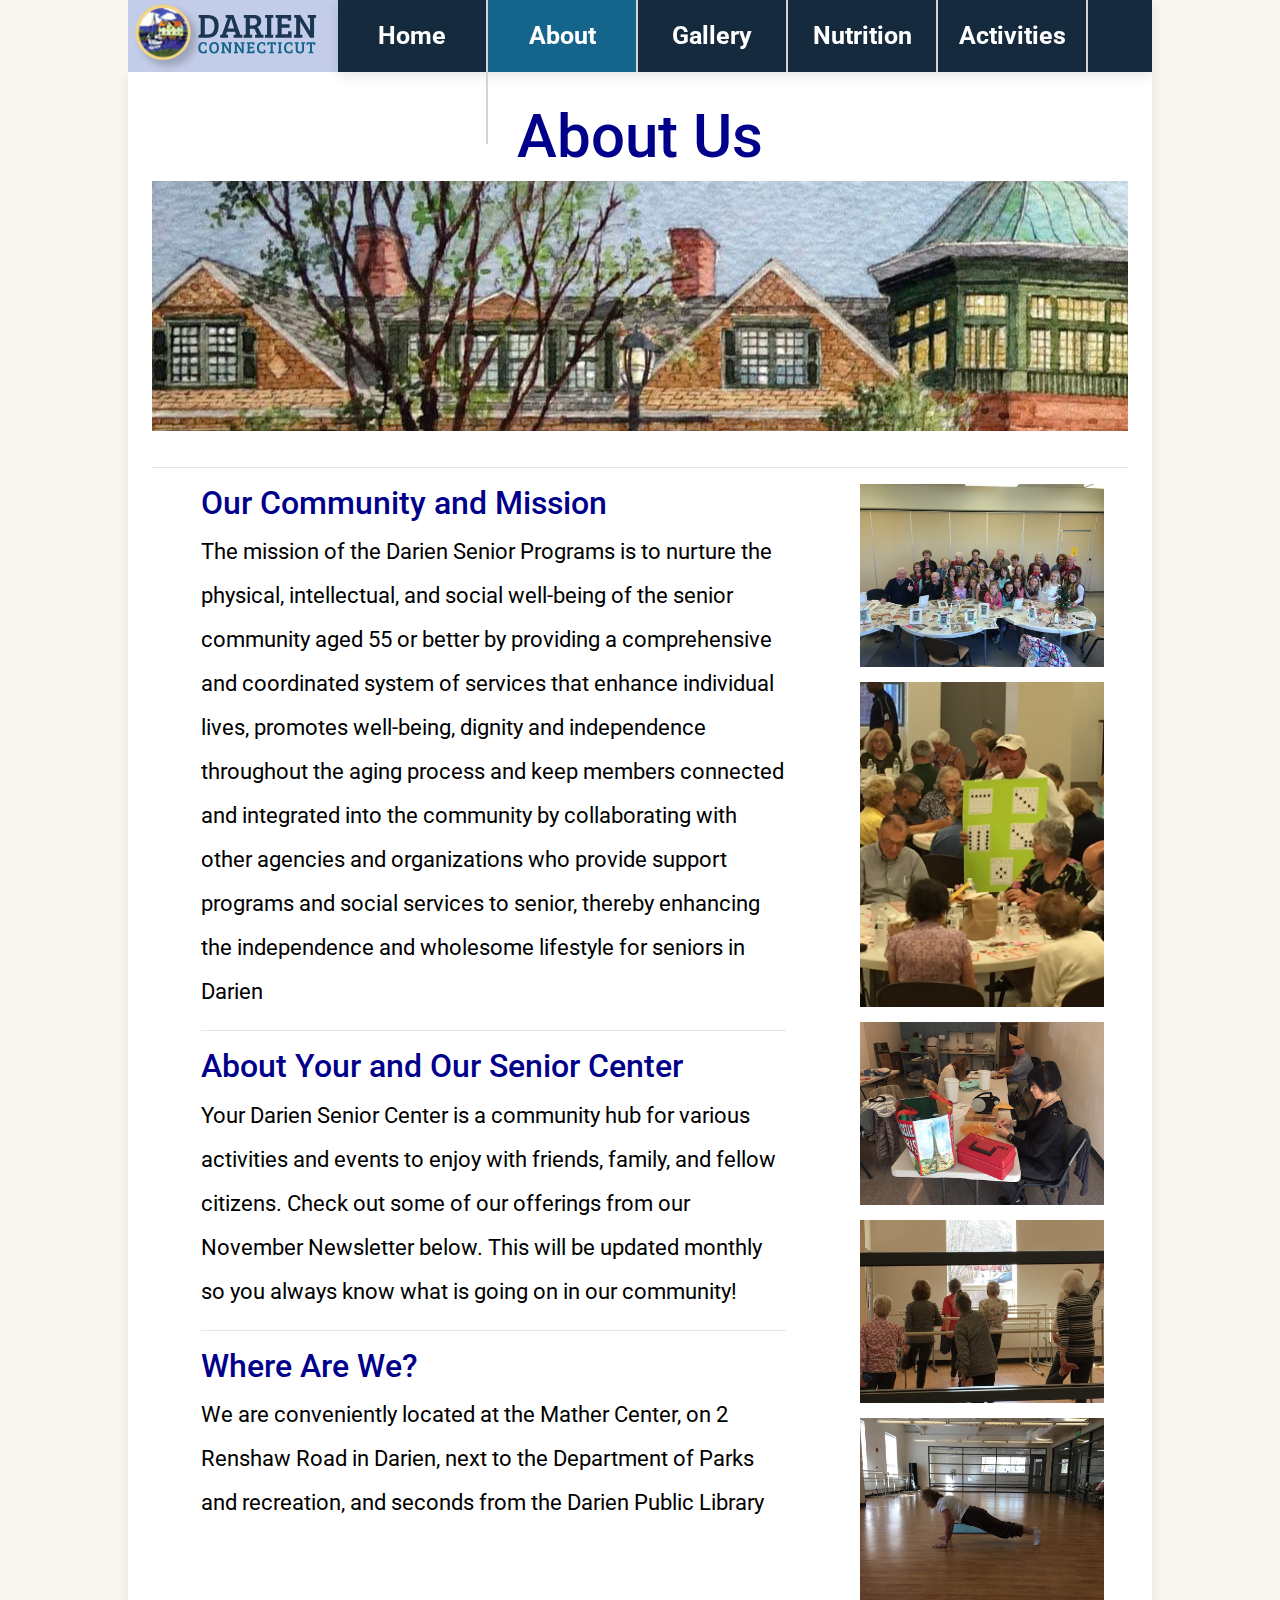
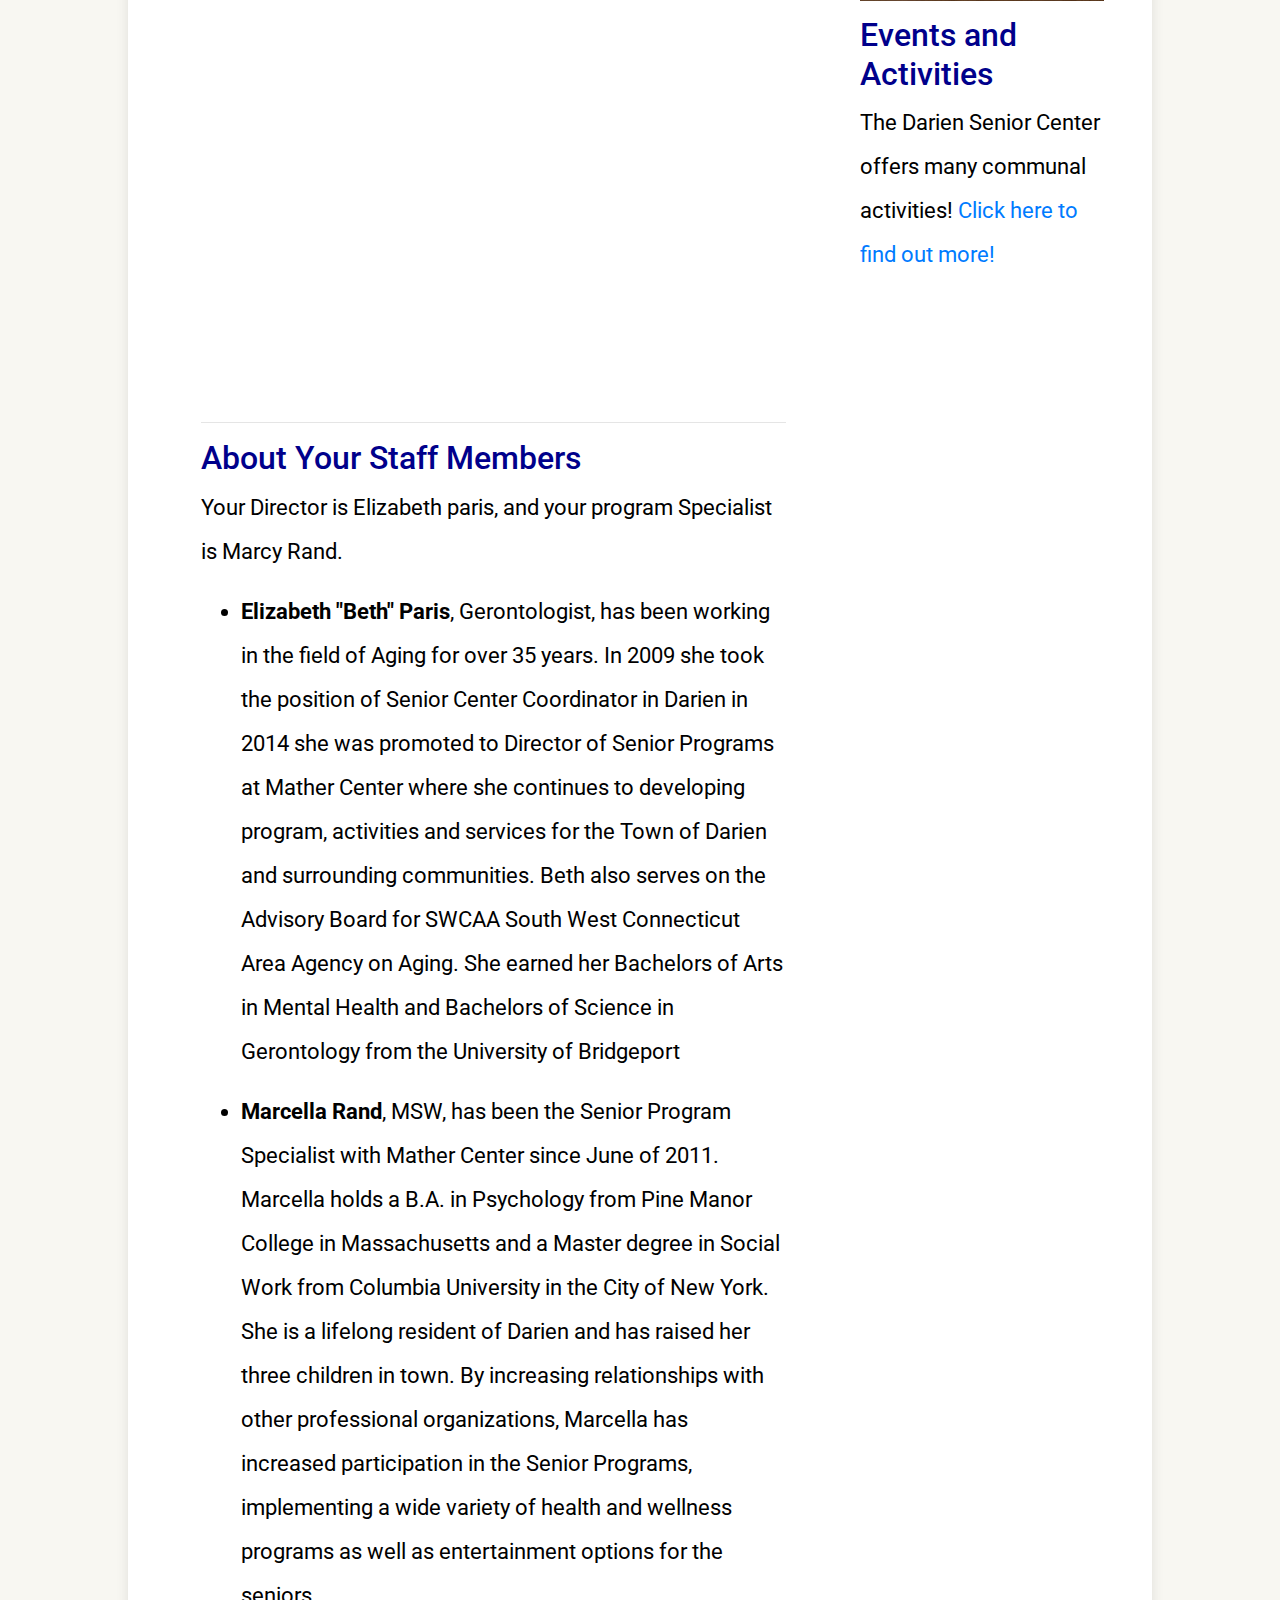
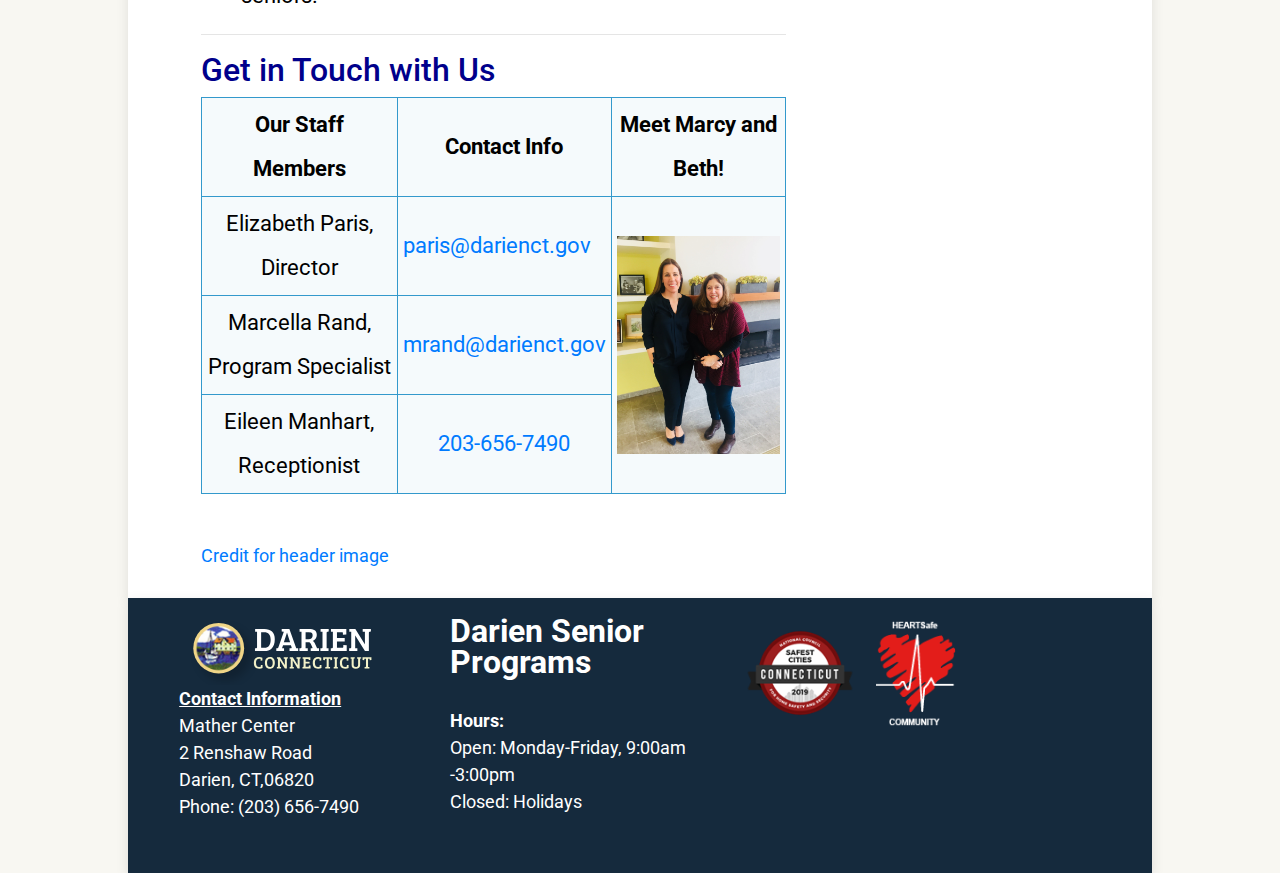
==== Pages/AboutUs.html @ ebc3f159 "updates" ====
<!DOCTYPE html>
<html lang="en">
   <head>
      <title>Darien Senior Center - About</title>
      <meta name="description" content="About Us Page">
      <meta name="author" content="Fairfield University">
      <meta charset="utf-8">
      <meta name="viewport" content="width=device-width, initial-scale=1.0">
      <link rel="stylesheet" href="https://stackpath.bootstrapcdn.com/bootstrap/4.3.1/css/bootstrap.min.css"
         integrity="sha384-ggOyR0iXCbMQv3Xipma34MD+dH/1fQ784/j6cY/iJTQUOhcWr7x9JvoRxT2MZw1T" crossorigin="anonymous">
      <link href="https://fonts.googleapis.com/css?family=Roboto&display=swap" rel="stylesheet">
      <link rel="stylesheet" href="../Style/aboutus.css">
      <link rel="stylesheet" href="../Style/style.css">
   </head>
   <body>
      <div id="fullnav">
         <img src="../Images/darien-header-logo.svg" id="logo" alt="header logo" />
         <nav>
            <div><a href="Home.html">Home</a></div>
            <div><a href="AboutUs.html" class="active">About</a></div>
            <div><a href="Gallery.html">Gallery</a></div>
            <div><a href="Nutrition.html">Nutrition</a></div>
            <div><a href="Activities.html">Activities</a></div>
            <div><a href="FAQ.html">FAQ</a></div>
         </nav>
      </div>
      <div class="container p-4">
         <header>
            <h1>
               About Us
            </h1>
            <div id="bannerimage"> </div>
         </header>
         <hr />
         <aside>
            <img src="../Images/AboutUs/Senior15.jpg" alt="Table Celebration">
            <img src="../Images/AboutUs/Senior11.jpg" alt="Games">
            <img src="../Images/AboutUs/Senior12.jpg" alt="Activities">
            <img src="../Images/AboutUs/Senior13.jpg" alt="Yoga">
            <img src="../Images/AboutUs/Senior14.jpg" alt="Exercise">
            <h2>Events and Activities </h2>
            <p>The Darien Senior Center offers many communal activities! <a href=Activities.html>Click here to find out more!</a>
            </p>
         </aside>
         <main>
            <h2>Our Community and Mission</h2>
            <p>The mission of the Darien Senior Programs is to nurture the physical, intellectual, and social well-being of
               the senior community aged 55 or better by providing a comprehensive and coordinated system of services that
               enhance individual lives, promotes well-being, dignity and independence throughout the aging process and
               keep members connected and integrated into the community by collaborating with other agencies and
               organizations who provide support programs and social services to senior, thereby enhancing the independence
               and wholesome lifestyle for seniors in Darien
            </p>
            <hr />
            <h2>About Your and Our Senior Center </h2>
            <p>Your Darien Senior Center is a community hub for various activities and events to enjoy with friends,
               family, and fellow citizens. Check out some of our offerings from our November Newsletter below. This will
               be updated monthly so you always know what is going on in our community!
            </p>
            <hr />
            <h2>Where Are We?</h2>
            <p>We are conveniently located at the Mather Center, on 2 Renshaw Road in Darien, next to the Department of
               Parks and recreation, and seconds from the Darien Public Library
            </p>
            <iframe
               src="https://www.google.com/maps/embed?pb=!1m18!1m12!1m3!1d2681.0699204976486!2d-73.48572223243434!3d41.066735069311804!2m3!1f0!2f0!3f0!3m2!1i1024!2i768!4f13.1!3m3!1m2!1s0x0%3A0x996b488aba0f61b2!2sDarien%20Senior%20Programs!5e1!3m2!1sen!2sus!4v1573403774851!5m2!1sen!2sus"
               width="600" height="450" style="border:1px solid white; border-width: 1px;" allowfullscreen=""></iframe>
            <hr />
            <h2>About Your Staff Members</h2>
            <p>Your Director is Elizabeth paris, and your program Specialist is Marcy Rand.</p>
            <ul>
               <li>
                  <p class="solid"><b>Elizabeth "Beth" Paris</b>, Gerontologist, has been working in the field of Aging for
                     over 35 years. In 2009 she took the position of Senior Center Coordinator in Darien in 2014 she was
                     promoted to Director of Senior Programs at Mather Center where she continues to developing program,
                     activities and services for the Town of Darien and surrounding communities. Beth also serves on the
                     Advisory Board for SWCAA South West Connecticut Area Agency on Aging. She earned her Bachelors of Arts
                     in Mental Health and Bachelors of Science in Gerontology from the University of Bridgeport 
                  </p>
               </li>
               <li>
                  <p class="solid"><b>Marcella Rand</b>, MSW, has been the Senior Program Specialist with Mather Center
                     since June of 2011. Marcella holds a B.A. in Psychology from Pine Manor College in Massachusetts and a
                     Master degree in Social Work from Columbia University in the City of New York. She is a lifelong
                     resident of Darien and has raised her three children in town. By increasing relationships with other
                     professional organizations, Marcella has increased participation in the Senior Programs, implementing
                     a wide variety of health and wellness programs as well as entertainment options for the seniors.
                  </p>
               </li>
            </ul>
            <hr />
            <h2> Get in Touch with Us</h2>
            <table>
               <tr>
                  <th>Our Staff Members</th>
                  <th>Contact Info</th>
                  <th>Meet Marcy and Beth!</th>
               </tr>
               <tr>
                  <td>Elizabeth Paris, Director</td>
                  <td class="text"><a href="mailto:eparis@darienct.gov">paris@darienct.gov</a></td>
                  <td rowspan="3"><img width="400" src="../Images/AboutUs/MarcyAndBeth.jpg" alt="Beth and Marcy"></td>
               </tr>
               <tr>
                  <td>Marcella Rand, Program Specialist</td>
                  <td class="text"><a href="mailto:mrand@darienct.gov">mrand@darienct.gov</a></td>
               </tr>
               <tr>
                  <td>Eileen Manhart, Receptionist</td>
                  <td><a href="tel:203-656-7490">203-656-7490</a></td>
               </tr>
            </table>
            <br>
            <div class="credit"><a href="http://www.ramsa.com/projects/project/downtown-darien-development"
               target="_blank"> Credit for header image</a></div>
         </main>
      </div>
      <footer class="container" id="footer">
         <div class="row">
            <div class="col-3">
               <img alt="footer logo" src="../Images/darien-footer-logo.svg">
               <br>
               <b><u>Contact Information</u></b> <br>
               Mather Center<br>
               2 Renshaw Road<br>
               Darien, CT,06820<br>
               Phone: <a href="tel:203-656-7490">(203) 656-7490</a> <br>
            </div>
            <div class="col-4 pl-5">
               <span id="footer-title">Darien Senior Programs</span>
               <br>
               <br>
               <b>Hours:</b><br>
               Open: Monday-Friday, 9:00am -3:00pm<br>
               Closed: Holidays<br>
            </div>
            <div class="col-5">
               <div class="row p-0 m-0">
                  <a target="_blank" href="https://www.alarms.org/safest-cities-in-connecticut/">
                  <img alt="Safe City" src="../Images/Safest-Cities-Connecticut-badge.png" class="img-fluid">
                  </a><br>
                  <a target="_blank" href="http://www.darienct.gov/filestorage/28565/28567/28643/Press_Release_HeartSafe_Community_Award_with_photos.pdf">
                  <img alt="HEARTsafe" src="../Images/darien-footer-heartsafe.png" class="img-fluid">
                  </a>
                  <a target="_blank" href="http://www.darienct.gov/2020">
                  <img alt="Bicentennial" src="../Images/Bicentennial.svg" height="120px">
                  </a> 
               </div>
            </div>
         </div>
      </footer>
   </body>
</html>
---- Style/aboutus.css ----
body {
  font-family: 'Roboto', Verdana, Arial, sans-serif;
  line-height: 2.0;
  font-size: 22px;
  color: black;
}

.container {
  margin-top: 72px;
  background-color: white;
  max-width: 80%;
  box-shadow: 0 .25rem .75rem rgba(0, 0, 0, .1);
}

h1, h2 {
  color: darkblue;
}

h1 {
  text-align: center;
  font-size: 60px;
  padding-top: 5px;
  text-shadow: 3px 3px 3px #FFFFFF;
}

header{
  padding-bottom: 20px;
}

aside {
 float: right;
  width: 30%;
  padding: 0 2.5%;
}

aside img {
  margin-bottom: 15px;
}

main {
  width: auto;
}

img {
  max-width: 100%;
  height: auto;
}

main {
  width: 60%;
  margin-left: 5%;
}

dt {
  font-weight: bold;
}

table {
  width: 100%;
  margin: auto;
  border: 1px solid #3399cc;
  border-collapse: collapse;
}

td,
th {
  padding: 5px;
  border: 1px solid #3399cc;
  text-align: center;
}

td {
  text-align: center;
}

.text {
  text-align: left;
}

tr {
  background-color: #f5fafc;
}

.credit {
  font-size: 18px;
  padding: 0;
  margin: 0;
}

#bannerimage {
  width: 100%;
  background-image: url(../Images/AboutUs/Darien.jpg);
  height: 250px;
  background-color: skyblue;
  background-position: left;
  background-repeat: no-repeat;
}

.embed-resp{
	position: relative;
    width: 100%;
    height: 600px;
}
embed{
    position: absolute;
    top: 0;
    left: 0;
    width: 100%;
    height: 100%;
}

@media only screen and (max-width: 1030px) {
  h1 {
    margin: 0;
  }

  .container {
    width: 100%;
    margin-left: 0;
    margin-right: 0;
  }

  main {
    margin: 0;
    padding: 0;
    width: 100%;
  }

  aside {
    display: none;
  }


}

@media only screen and (max-width: 768px) {
  h1 {
    font-size: 200%;
  }
}
---- Style/style.css ----
#fullnav {
  width: 80%;
  max-width: 80%;
  min-width: 800px;
  margin: 0 auto;
  text-align: center;
  position: fixed;
  top: 0;
  left: 10%;
  background-color: #c3cce8;
  height: 72px;
  z-index: 1000;
}

nav {
  height: 100%;
  width: 100% - 210px;
  text-align: center;
  background-color: #152A3D;
  font-family: 'Roboto', Verdana, Arial, sans-serif;
  font-size: 25px;
  font-weight: bolder;
  margin-left: 210px;
  box-shadow: 0 .25rem .75rem rgba(0, 0, 0, .1);
}

#logo {
  width: 200px;
  margin: 0;
  padding: 0;
  float: left;
}

.clear {
  clear: both;
}

nav div {
  float: left;
  list-style-type: none;
  padding: 0;
  width: 150px;
  height: 100%;
  border-right: 2px solid lightgray;
}

nav div a {
  color: white;
  text-align: center;
  height: 72px;
  line-height: 72px;
  width: 100%;
  display: inline-block;
}

nav li a:hover {
  background-color: #7d9dff;
  color: white;
}

.active {
  background-color: #15648B;
}

body {
  background-color: #F8F7F2;
}

#footer {
  margin-top: 0;
  background-color: #152A3D;
  color: white;
  font-size: 18px !important;
  line-height: 1.5em !important;
  height: 275px;
  display: block;
  padding-top: 20px;
  padding-left: 4vw;
  padding-right: 50px;
}

#footer img {
  padding: 0px;
  margin: 0px;
  padding-left: 10px;
  padding-right: 10px;
  max-height: 110px;
}


#footer-title {
  font-size: 1.8em;
  font-weight: bolder;
  color: White;
}

footer a {
  color: white;
}

footer a:hover {
  color: goldenrod;
}

@media only screen and (max-width: 1200px) {
	
  #fullnav {
    height: 50px;
    margin-left: 0px;
    width: 100%;
    max-width: 100%;
    left: 0%;
  }

  #logo {
    height: 50px;
    width: auto;
  }

  nav {
    font-size: 20px;
    height: 50px;
    margin-left: 170px;
  }

  nav div {
    width: 125px;
    height: 50px;
  }

  nav div a {
    height: 50px;
    line-height: 50px;
  }

  .container {
    margin-top: 50px;
    max-width: 100%;
  }

}

@media only screen and (max-width: 900px) {
	
  #fullnav {
    height: 45px;
  }

  #logo {
    height: 45px;
  }

  nav {
    font-size: 12px;
    height: 45px;
    margin-left: 140px;
  }

  nav div {
    width: 80px;
    height: 45px;
  }

  nav div a {
    height: 45px;
    line-height: 45px;
  }

  .container {
    margin-top: 45px;
  }

}


@media only screen and (max-width: 800px) {
  #fullnav {
    height: 40px;
  }

  #logo {
    height: 40px;
  }

  nav {
    font-size: 12px;
    height: 40px;
    margin-left: 120px;
  }

  nav div {
    width: 60px;
    height: 40px;
  }

  nav div a {
    height: 40px;
    line-height: 40px;
  }

  .container {
    margin-top: 40px;
  }
}
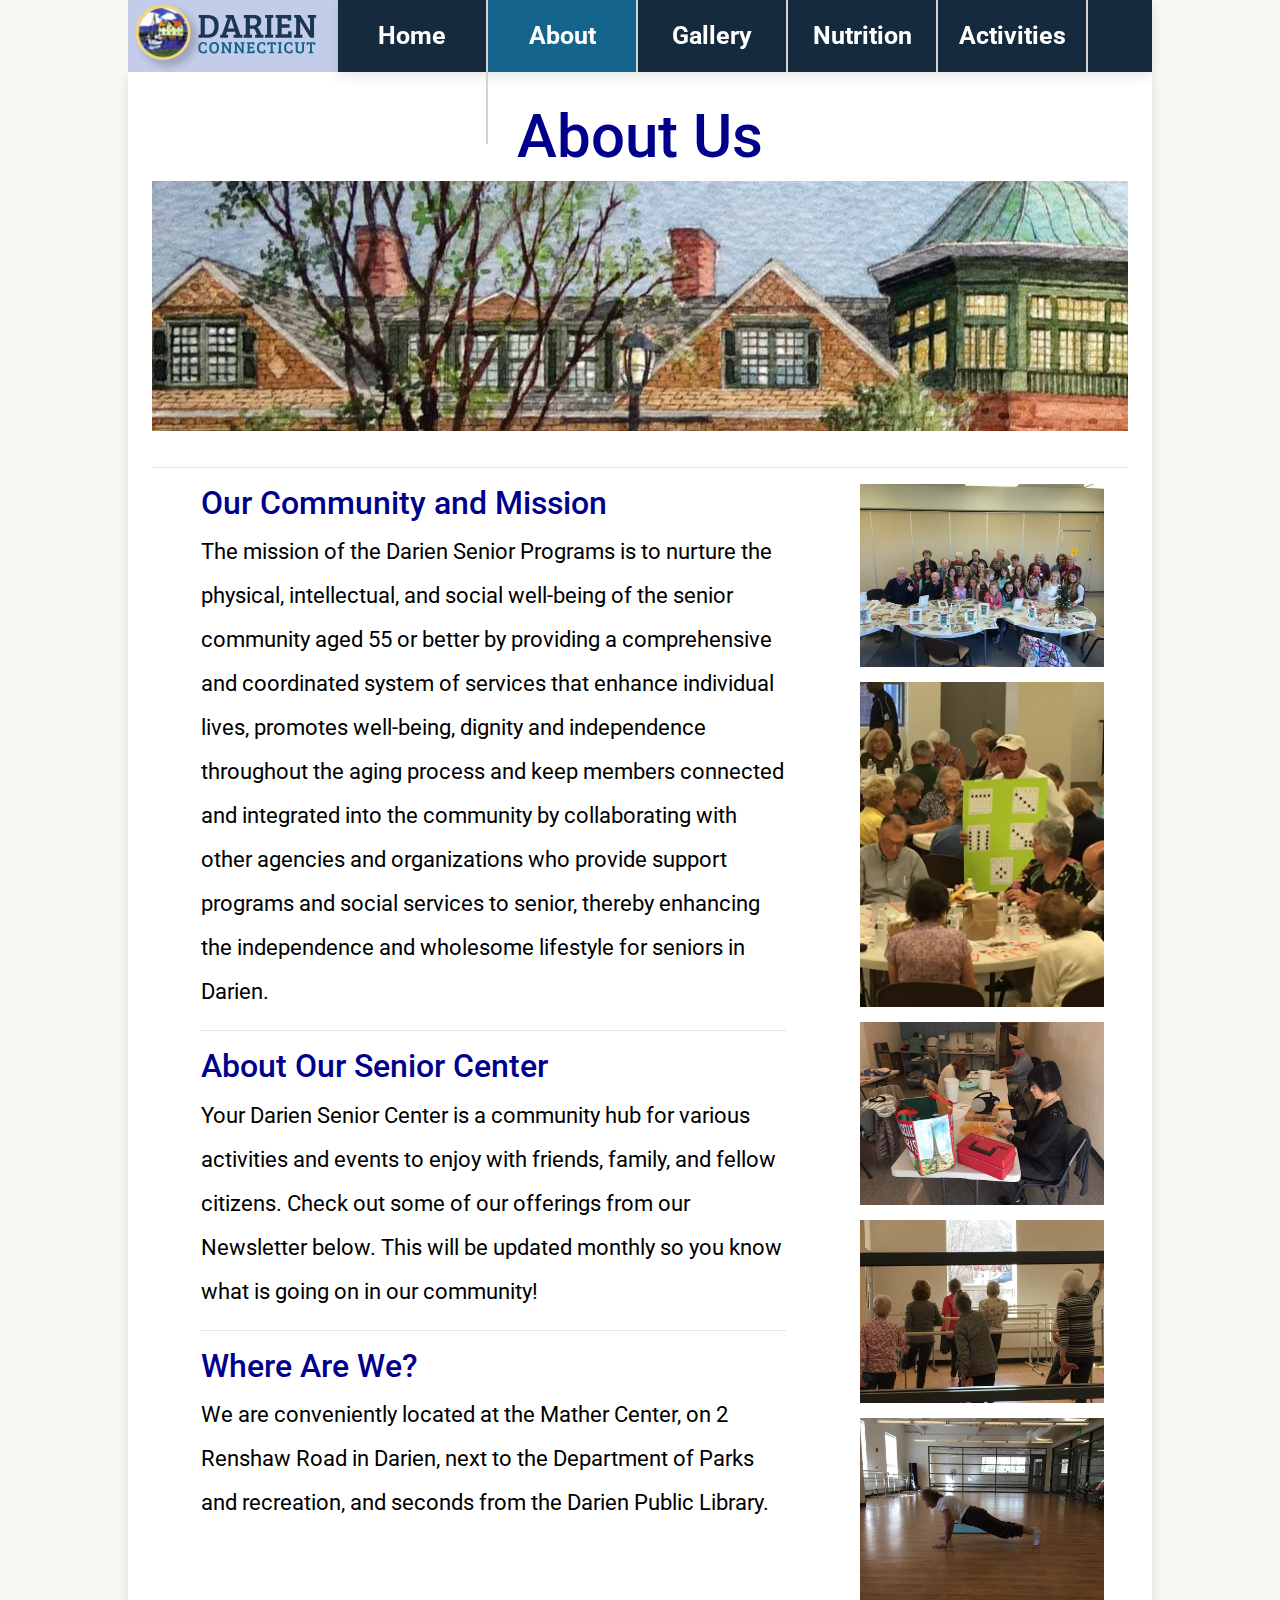
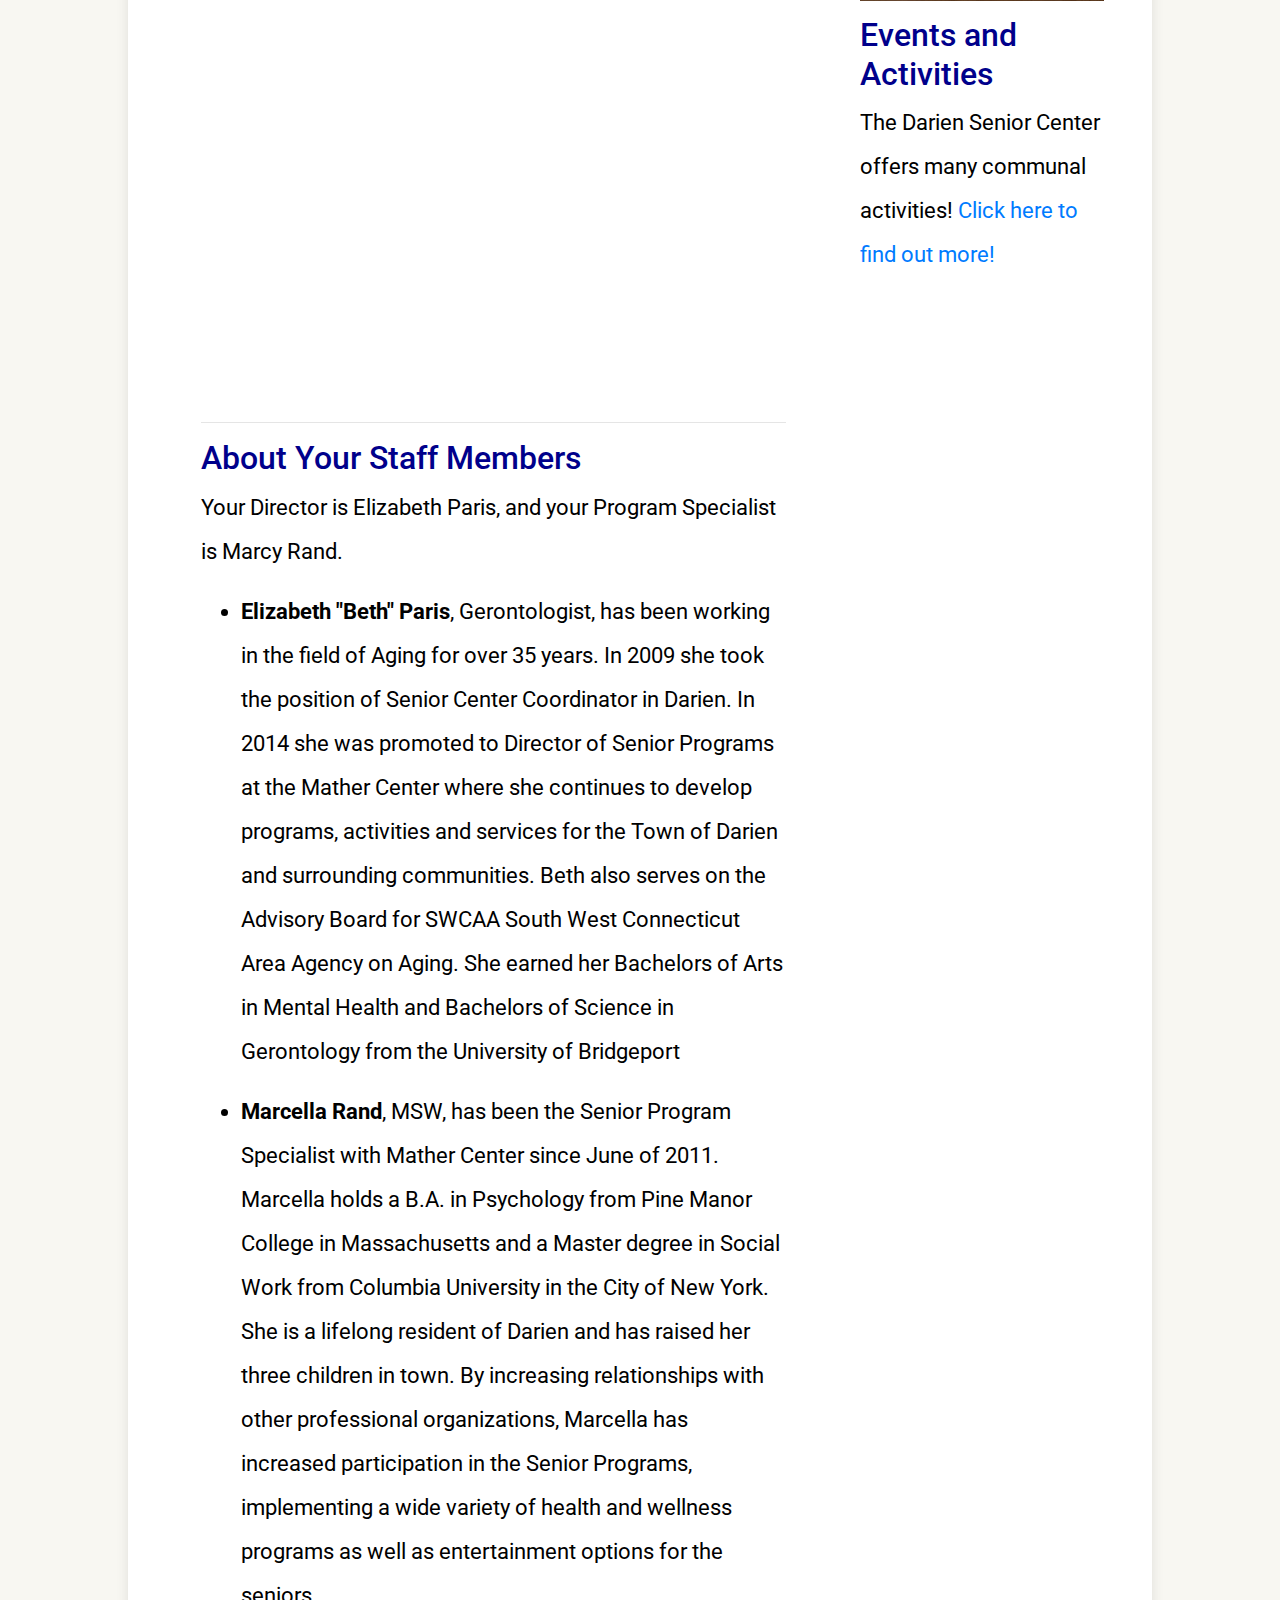
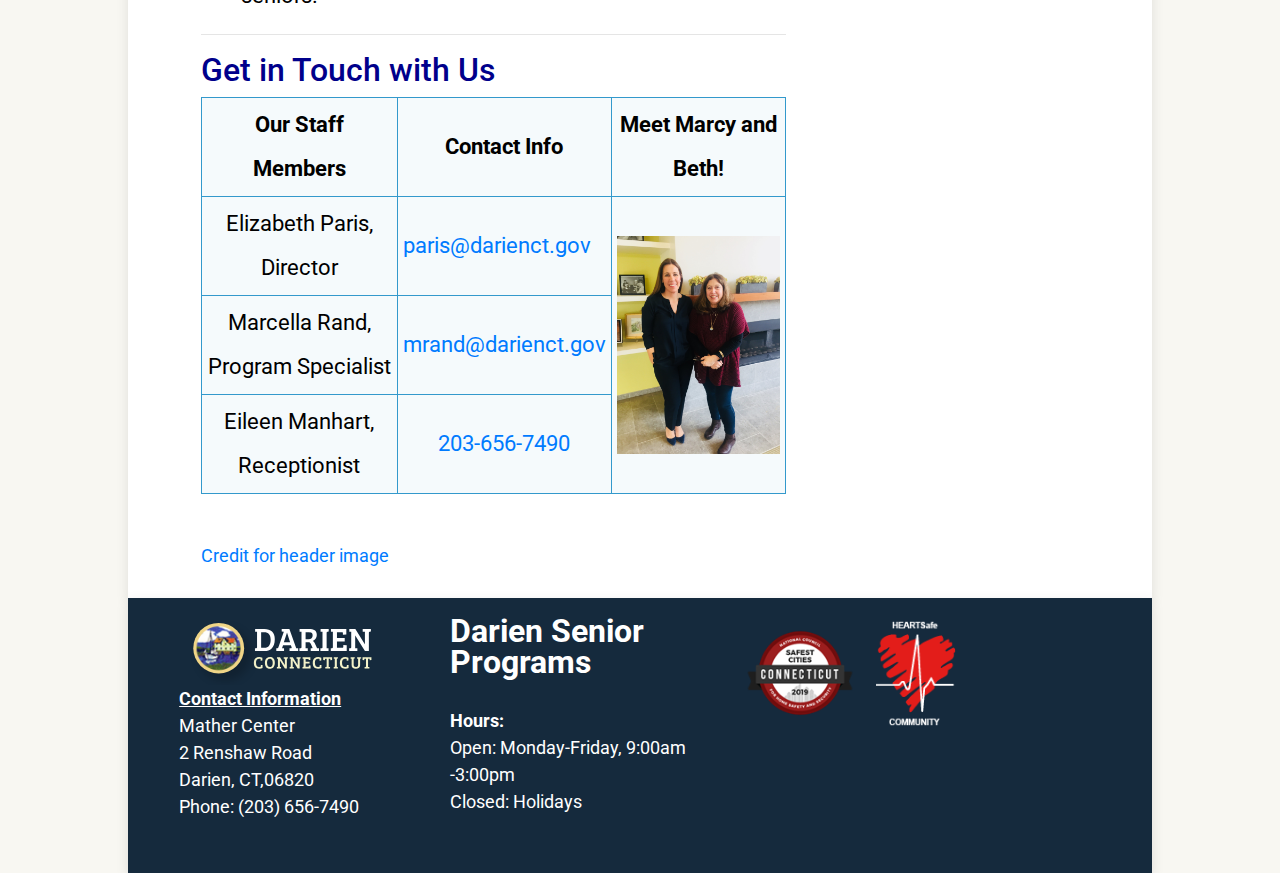
==== commit 3ba422b2: "Update AboutUs.html" ====
--- a/Pages/AboutUs.html
+++ b/Pages/AboutUs.html
@@ -1,153 +1,159 @@
 <!DOCTYPE html>
 <html lang="en">
-   <head>
-      <title>Darien Senior Center - About</title>
-      <meta name="description" content="About Us Page">
-      <meta name="author" content="Fairfield University">
-      <meta charset="utf-8">
-      <meta name="viewport" content="width=device-width, initial-scale=1.0">
-      <link rel="stylesheet" href="https://stackpath.bootstrapcdn.com/bootstrap/4.3.1/css/bootstrap.min.css"
-         integrity="sha384-ggOyR0iXCbMQv3Xipma34MD+dH/1fQ784/j6cY/iJTQUOhcWr7x9JvoRxT2MZw1T" crossorigin="anonymous">
-      <link href="https://fonts.googleapis.com/css?family=Roboto&display=swap" rel="stylesheet">
-      <link rel="stylesheet" href="../Style/aboutus.css">
-      <link rel="stylesheet" href="../Style/style.css">
-   </head>
-   <body>
-      <div id="fullnav">
-         <img src="../Images/darien-header-logo.svg" id="logo" alt="header logo" />
-         <nav>
-            <div><a href="Home.html">Home</a></div>
-            <div><a href="AboutUs.html" class="active">About</a></div>
-            <div><a href="Gallery.html">Gallery</a></div>
-            <div><a href="Nutrition.html">Nutrition</a></div>
-            <div><a href="Activities.html">Activities</a></div>
-            <div><a href="FAQ.html">FAQ</a></div>
-         </nav>
-      </div>
-      <div class="container p-4">
-         <header>
-            <h1>
-               About Us
-            </h1>
-            <div id="bannerimage"> </div>
-         </header>
+
+<head>
+   <title>Darien Senior Center - About</title>
+   <meta name="description" content="About Us Page">
+   <meta name="author" content="Fairfield University">
+   <meta charset="utf-8">
+   <meta name="viewport" content="width=device-width, initial-scale=1.0">
+   <link rel="stylesheet" href="https://stackpath.bootstrapcdn.com/bootstrap/4.3.1/css/bootstrap.min.css"
+      integrity="sha384-ggOyR0iXCbMQv3Xipma34MD+dH/1fQ784/j6cY/iJTQUOhcWr7x9JvoRxT2MZw1T" crossorigin="anonymous">
+   <link href="https://fonts.googleapis.com/css?family=Roboto&display=swap" rel="stylesheet">
+   <link rel="stylesheet" href="../Style/aboutus.css">
+   <link rel="stylesheet" href="../Style/style.css">
+</head>
+
+<body>
+   <div id="fullnav">
+      <img src="../Images/darien-header-logo.svg" id="logo" alt="header logo" />
+      <nav>
+         <div><a href="Home.html">Home</a></div>
+         <div><a href="AboutUs.html" class="active">About</a></div>
+         <div><a href="Gallery.html">Gallery</a></div>
+         <div><a href="Nutrition.html">Nutrition</a></div>
+         <div><a href="Activities.html">Activities</a></div>
+         <div><a href="FAQ.html">FAQ</a></div>
+      </nav>
+   </div>
+   <div class="container p-4">
+      <header>
+         <h1>
+            About Us
+         </h1>
+         <div id="bannerimage"> </div>
+      </header>
+
+      <hr />
+      <aside>
+         <img src="../Images/AboutUs/Senior15.jpg" alt="Table Celebration">
+         <img src="../Images/AboutUs/Senior11.jpg" alt="Games">
+         <img src="../Images/AboutUs/Senior12.jpg" alt="Activities">
+         <img src="../Images/AboutUs/Senior13.jpg" alt="Yoga">
+         <img src="../Images/AboutUs/Senior14.jpg" alt="Exercise">
+         <h2>Events and Activities </h2>
+         <p>The Darien Senior Center offers many communal activities! <a href=Activities.html>Click here to find out
+               more!</a>
+         </p>
+      </aside>
+      <main>
+         <h2>Our Community and Mission</h2>
+         <p>The mission of the Darien Senior Programs is to nurture the physical, intellectual, and social well-being of
+            the senior community aged 55 or better by providing a comprehensive and coordinated system of services that
+            enhance individual lives, promotes well-being, dignity and independence throughout the aging process and
+            keep members connected and integrated into the community by collaborating with other agencies and
+            organizations who provide support programs and social services to senior, thereby enhancing the independence
+            and wholesome lifestyle for seniors in Darien.
+         </p>
          <hr />
-         <aside>
-            <img src="../Images/AboutUs/Senior15.jpg" alt="Table Celebration">
-            <img src="../Images/AboutUs/Senior11.jpg" alt="Games">
-            <img src="../Images/AboutUs/Senior12.jpg" alt="Activities">
-            <img src="../Images/AboutUs/Senior13.jpg" alt="Yoga">
-            <img src="../Images/AboutUs/Senior14.jpg" alt="Exercise">
-            <h2>Events and Activities </h2>
-            <p>The Darien Senior Center offers many communal activities! <a href=Activities.html>Click here to find out more!</a>
-            </p>
-         </aside>
-         <main>
-            <h2>Our Community and Mission</h2>
-            <p>The mission of the Darien Senior Programs is to nurture the physical, intellectual, and social well-being of
-               the senior community aged 55 or better by providing a comprehensive and coordinated system of services that
-               enhance individual lives, promotes well-being, dignity and independence throughout the aging process and
-               keep members connected and integrated into the community by collaborating with other agencies and
-               organizations who provide support programs and social services to senior, thereby enhancing the independence
-               and wholesome lifestyle for seniors in Darien
-            </p>
-            <hr />
-            <h2>About Your and Our Senior Center </h2>
-            <p>Your Darien Senior Center is a community hub for various activities and events to enjoy with friends,
-               family, and fellow citizens. Check out some of our offerings from our November Newsletter below. This will
-               be updated monthly so you always know what is going on in our community!
-            </p>
-            <hr />
-            <h2>Where Are We?</h2>
-            <p>We are conveniently located at the Mather Center, on 2 Renshaw Road in Darien, next to the Department of
-               Parks and recreation, and seconds from the Darien Public Library
-            </p>
-            <iframe
-               src="https://www.google.com/maps/embed?pb=!1m18!1m12!1m3!1d2681.0699204976486!2d-73.48572223243434!3d41.066735069311804!2m3!1f0!2f0!3f0!3m2!1i1024!2i768!4f13.1!3m3!1m2!1s0x0%3A0x996b488aba0f61b2!2sDarien%20Senior%20Programs!5e1!3m2!1sen!2sus!4v1573403774851!5m2!1sen!2sus"
-               width="600" height="450" style="border:1px solid white; border-width: 1px;" allowfullscreen=""></iframe>
-            <hr />
-            <h2>About Your Staff Members</h2>
-            <p>Your Director is Elizabeth paris, and your program Specialist is Marcy Rand.</p>
-            <ul>
-               <li>
-                  <p class="solid"><b>Elizabeth "Beth" Paris</b>, Gerontologist, has been working in the field of Aging for
-                     over 35 years. In 2009 she took the position of Senior Center Coordinator in Darien in 2014 she was
-                     promoted to Director of Senior Programs at Mather Center where she continues to developing program,
-                     activities and services for the Town of Darien and surrounding communities. Beth also serves on the
-                     Advisory Board for SWCAA South West Connecticut Area Agency on Aging. She earned her Bachelors of Arts
-                     in Mental Health and Bachelors of Science in Gerontology from the University of Bridgeport 
-                  </p>
-               </li>
-               <li>
-                  <p class="solid"><b>Marcella Rand</b>, MSW, has been the Senior Program Specialist with Mather Center
-                     since June of 2011. Marcella holds a B.A. in Psychology from Pine Manor College in Massachusetts and a
-                     Master degree in Social Work from Columbia University in the City of New York. She is a lifelong
-                     resident of Darien and has raised her three children in town. By increasing relationships with other
-                     professional organizations, Marcella has increased participation in the Senior Programs, implementing
-                     a wide variety of health and wellness programs as well as entertainment options for the seniors.
-                  </p>
-               </li>
-            </ul>
-            <hr />
-            <h2> Get in Touch with Us</h2>
-            <table>
-               <tr>
-                  <th>Our Staff Members</th>
-                  <th>Contact Info</th>
-                  <th>Meet Marcy and Beth!</th>
-               </tr>
-               <tr>
-                  <td>Elizabeth Paris, Director</td>
-                  <td class="text"><a href="mailto:eparis@darienct.gov">paris@darienct.gov</a></td>
-                  <td rowspan="3"><img width="400" src="../Images/AboutUs/MarcyAndBeth.jpg" alt="Beth and Marcy"></td>
-               </tr>
-               <tr>
-                  <td>Marcella Rand, Program Specialist</td>
-                  <td class="text"><a href="mailto:mrand@darienct.gov">mrand@darienct.gov</a></td>
-               </tr>
-               <tr>
-                  <td>Eileen Manhart, Receptionist</td>
-                  <td><a href="tel:203-656-7490">203-656-7490</a></td>
-               </tr>
-            </table>
+         <h2>About Our Senior Center </h2>
+         <p>Your Darien Senior Center is a community hub for various activities and events to enjoy with friends,
+            family, and fellow citizens. Check out some of our offerings from our Newsletter below. This will
+            be updated monthly so you know what is going on in our community!
+         </p>
+         <hr />
+         <h2>Where Are We?</h2>
+         <p>We are conveniently located at the Mather Center, on 2 Renshaw Road in Darien, next to the Department of
+            Parks and recreation, and seconds from the Darien Public Library.
+         </p>
+         <iframe
+            src="https://www.google.com/maps/embed?pb=!1m18!1m12!1m3!1d2681.0699204976486!2d-73.48572223243434!3d41.066735069311804!2m3!1f0!2f0!3f0!3m2!1i1024!2i768!4f13.1!3m3!1m2!1s0x0%3A0x996b488aba0f61b2!2sDarien%20Senior%20Programs!5e1!3m2!1sen!2sus!4v1573403774851!5m2!1sen!2sus"
+            width="600" height="450" style="border:1px solid white; border-width: 1px;" allowfullscreen=""></iframe>
+         <hr />
+         <h2>About Your Staff Members</h2>
+         <p>Your Director is Elizabeth Paris, and your Program Specialist is Marcy Rand.</p>
+         <ul>
+            <li>
+               <p class="solid"><b>Elizabeth "Beth" Paris</b>, Gerontologist, has been working in the field of Aging for
+                  over 35 years. In 2009 she took the position of Senior Center Coordinator in Darien. In 2014 she was
+                  promoted to Director of Senior Programs at the Mather Center where she continues to develop programs,
+                  activities and services for the Town of Darien and surrounding communities. Beth also serves on the
+                  Advisory Board for SWCAA South West Connecticut Area Agency on Aging. She earned her Bachelors of Arts
+                  in Mental Health and Bachelors of Science in Gerontology from the University of Bridgeport
+               </p>
+            </li>
+            <li>
+               <p class="solid"><b>Marcella Rand</b>, MSW, has been the Senior Program Specialist with Mather Center
+                  since June of 2011. Marcella holds a B.A. in Psychology from Pine Manor College in Massachusetts and a
+                  Master degree in Social Work from Columbia University in the City of New York. She is a lifelong
+                  resident of Darien and has raised her three children in town. By increasing relationships with other
+                  professional organizations, Marcella has increased participation in the Senior Programs, implementing
+                  a wide variety of health and wellness programs as well as entertainment options for the seniors.
+               </p>
+            </li>
+         </ul>
+         <hr />
+         <h2> Get in Touch with Us</h2>
+         <table>
+            <tr>
+               <th>Our Staff Members</th>
+               <th>Contact Info</th>
+               <th>Meet Marcy and Beth!</th>
+            </tr>
+            <tr>
+               <td>Elizabeth Paris, Director</td>
+               <td class="text"><a href="mailto:eparis@darienct.gov">paris@darienct.gov</a></td>
+               <td rowspan="3"><img width="400" src="../Images/AboutUs/MarcyAndBeth.jpg" alt="Beth and Marcy"></td>
+            </tr>
+            <tr>
+               <td>Marcella Rand, Program Specialist</td>
+               <td class="text"><a href="mailto:mrand@darienct.gov">mrand@darienct.gov</a></td>
+            </tr>
+            <tr>
+               <td>Eileen Manhart, Receptionist</td>
+               <td><a href="tel:203-656-7490">203-656-7490</a></td>
+            </tr>
+         </table>
+         <br>
+         <div class="credit"><a href="http://www.ramsa.com/projects/project/downtown-darien-development"
+               target="_blank"> Credit for header image</a></div>
+      </main>
+   </div>
+   <footer class="container" id="footer">
+      <div class="row">
+         <div class="col-3">
+            <img alt="footer logo" src="../Images/darien-footer-logo.svg">
             <br>
-            <div class="credit"><a href="http://www.ramsa.com/projects/project/downtown-darien-development"
-               target="_blank"> Credit for header image</a></div>
-         </main>
-      </div>
-      <footer class="container" id="footer">
-         <div class="row">
-            <div class="col-3">
-               <img alt="footer logo" src="../Images/darien-footer-logo.svg">
-               <br>
-               <b><u>Contact Information</u></b> <br>
-               Mather Center<br>
-               2 Renshaw Road<br>
-               Darien, CT,06820<br>
-               Phone: <a href="tel:203-656-7490">(203) 656-7490</a> <br>
-            </div>
-            <div class="col-4 pl-5">
-               <span id="footer-title">Darien Senior Programs</span>
-               <br>
-               <br>
-               <b>Hours:</b><br>
-               Open: Monday-Friday, 9:00am -3:00pm<br>
-               Closed: Holidays<br>
-            </div>
-            <div class="col-5">
-               <div class="row p-0 m-0">
-                  <a target="_blank" href="https://www.alarms.org/safest-cities-in-connecticut/">
+            <b><u>Contact Information</u></b> <br>
+            Mather Center<br>
+            2 Renshaw Road<br>
+            Darien, CT,06820<br>
+            Phone: <a href="tel:203-656-7490">(203) 656-7490</a> <br>
+         </div>
+         <div class="col-4 pl-5">
+            <span id="footer-title">Darien Senior Programs</span>
+            <br>
+            <br>
+            <b>Hours:</b><br>
+            Open: Monday-Friday, 9:00am -3:00pm<br>
+            Closed: Holidays<br>
+         </div>
+         <div class="col-5">
+            <div class="row p-0 m-0">
+               <a target="_blank" href="https://www.alarms.org/safest-cities-in-connecticut/">
                   <img alt="Safe City" src="../Images/Safest-Cities-Connecticut-badge.png" class="img-fluid">
-                  </a><br>
-                  <a target="_blank" href="http://www.darienct.gov/filestorage/28565/28567/28643/Press_Release_HeartSafe_Community_Award_with_photos.pdf">
+               </a><br>
+               <a target="_blank"
+                  href="http://www.darienct.gov/filestorage/28565/28567/28643/Press_Release_HeartSafe_Community_Award_with_photos.pdf">
                   <img alt="HEARTsafe" src="../Images/darien-footer-heartsafe.png" class="img-fluid">
-                  </a>
-                  <a target="_blank" href="http://www.darienct.gov/2020">
+               </a>
+               <a target="_blank" href="http://www.darienct.gov/2020">
                   <img alt="Bicentennial" src="../Images/Bicentennial.svg" height="120px">
-                  </a> 
-               </div>
+               </a>
             </div>
          </div>
-      </footer>
-   </body>
-</html>+      </div>
+   </footer>
+</body>
+
+</html>
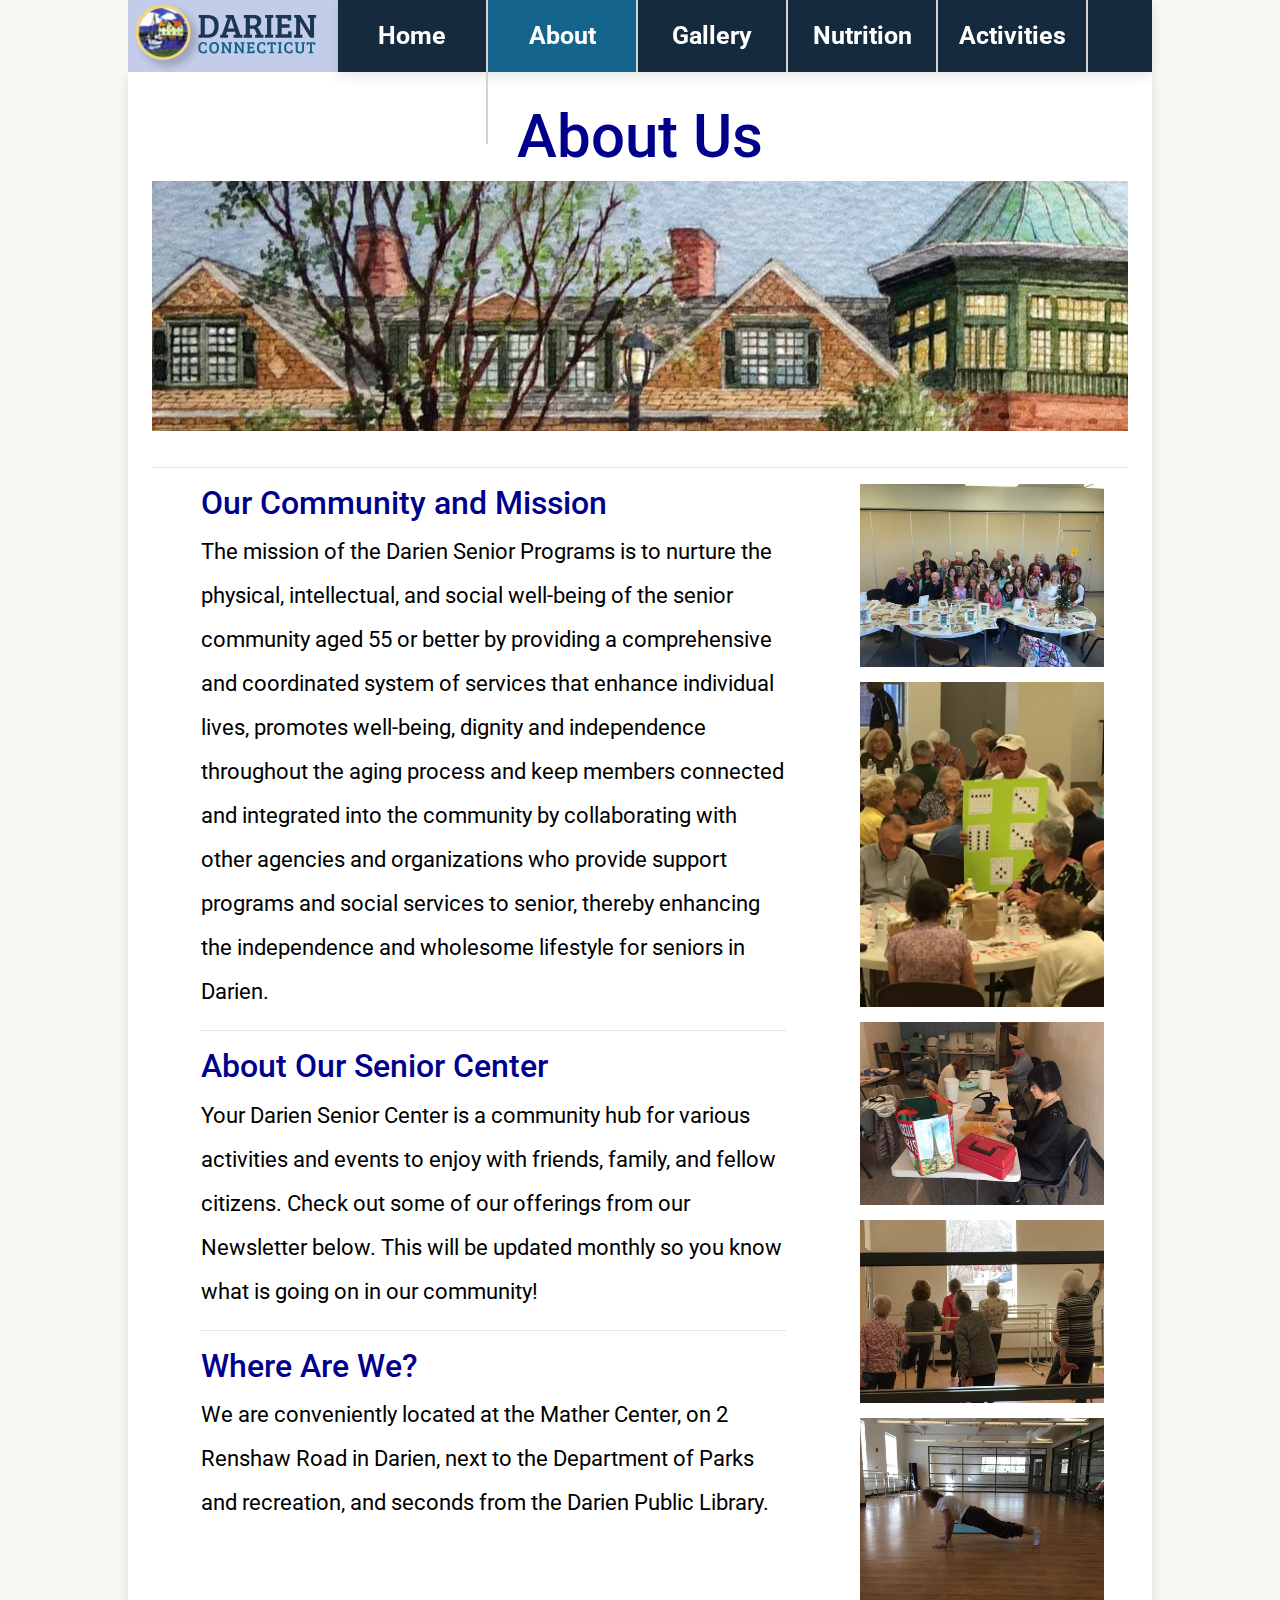
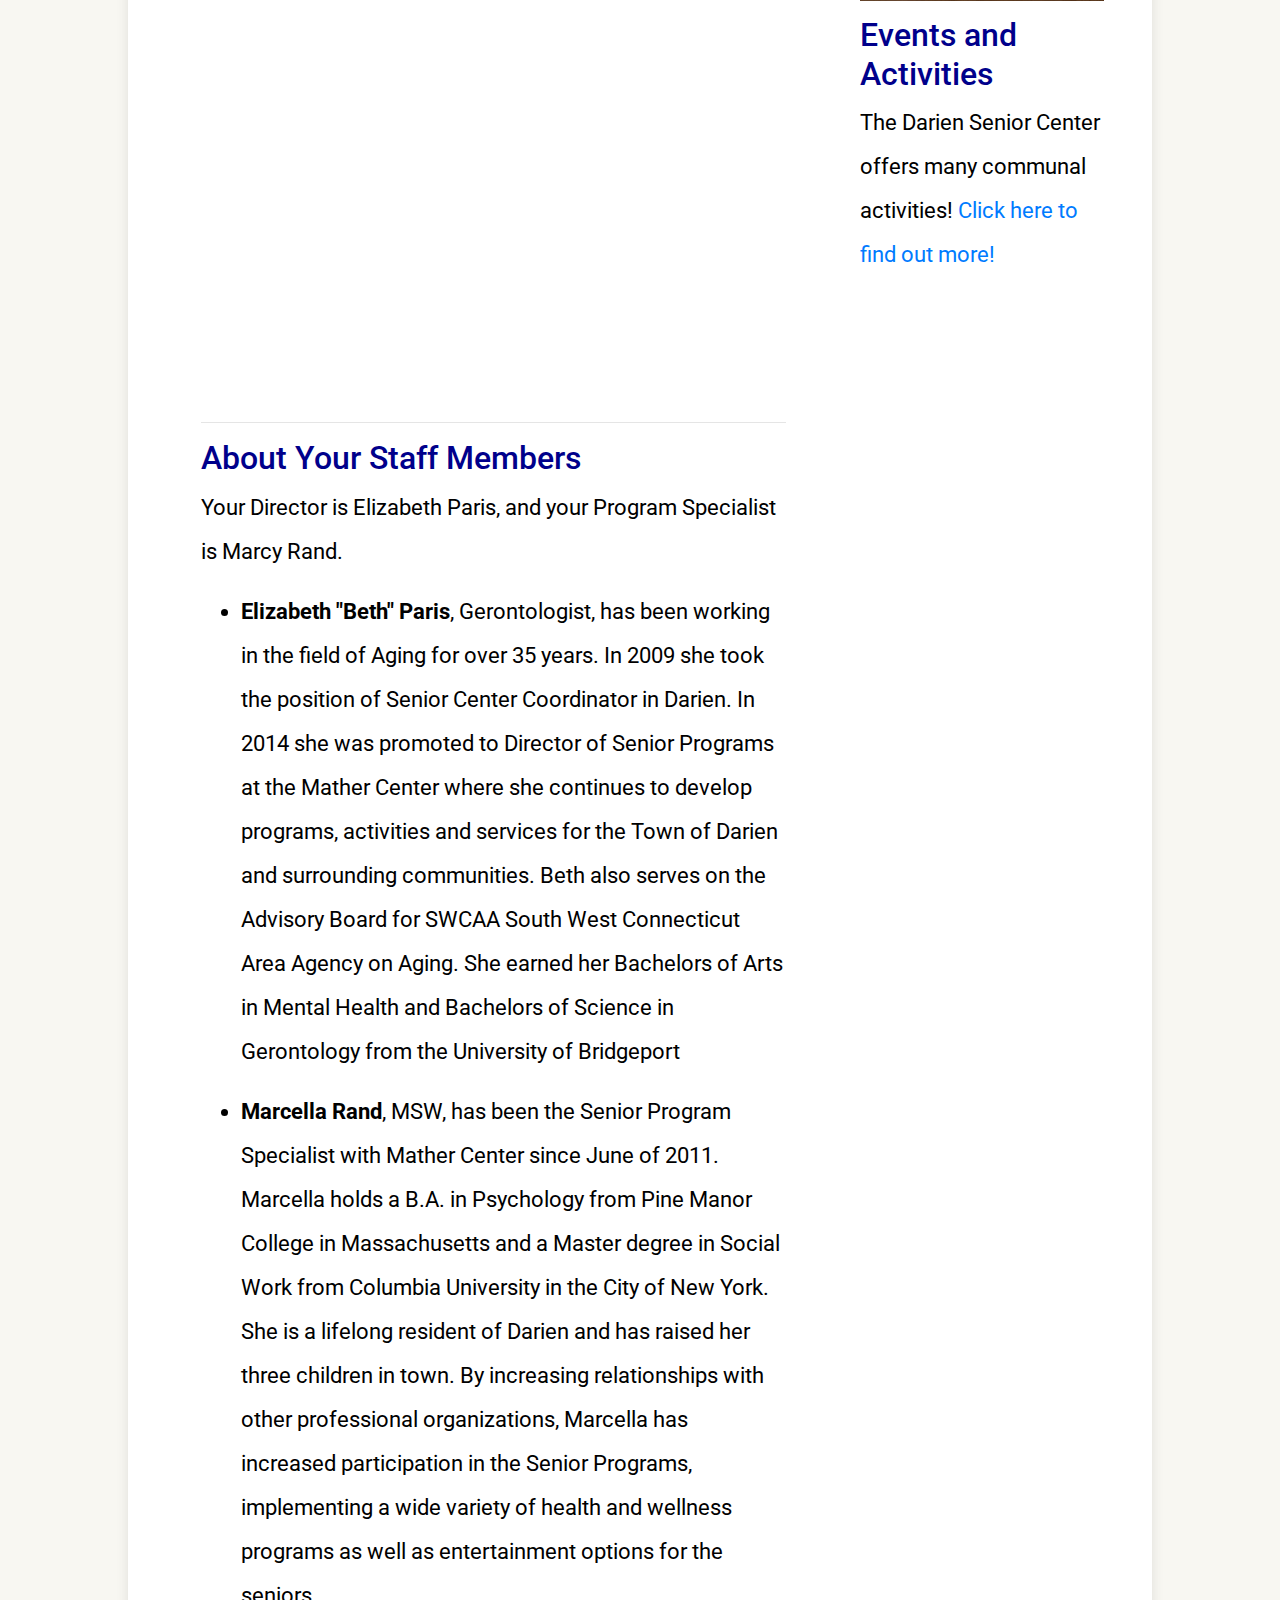
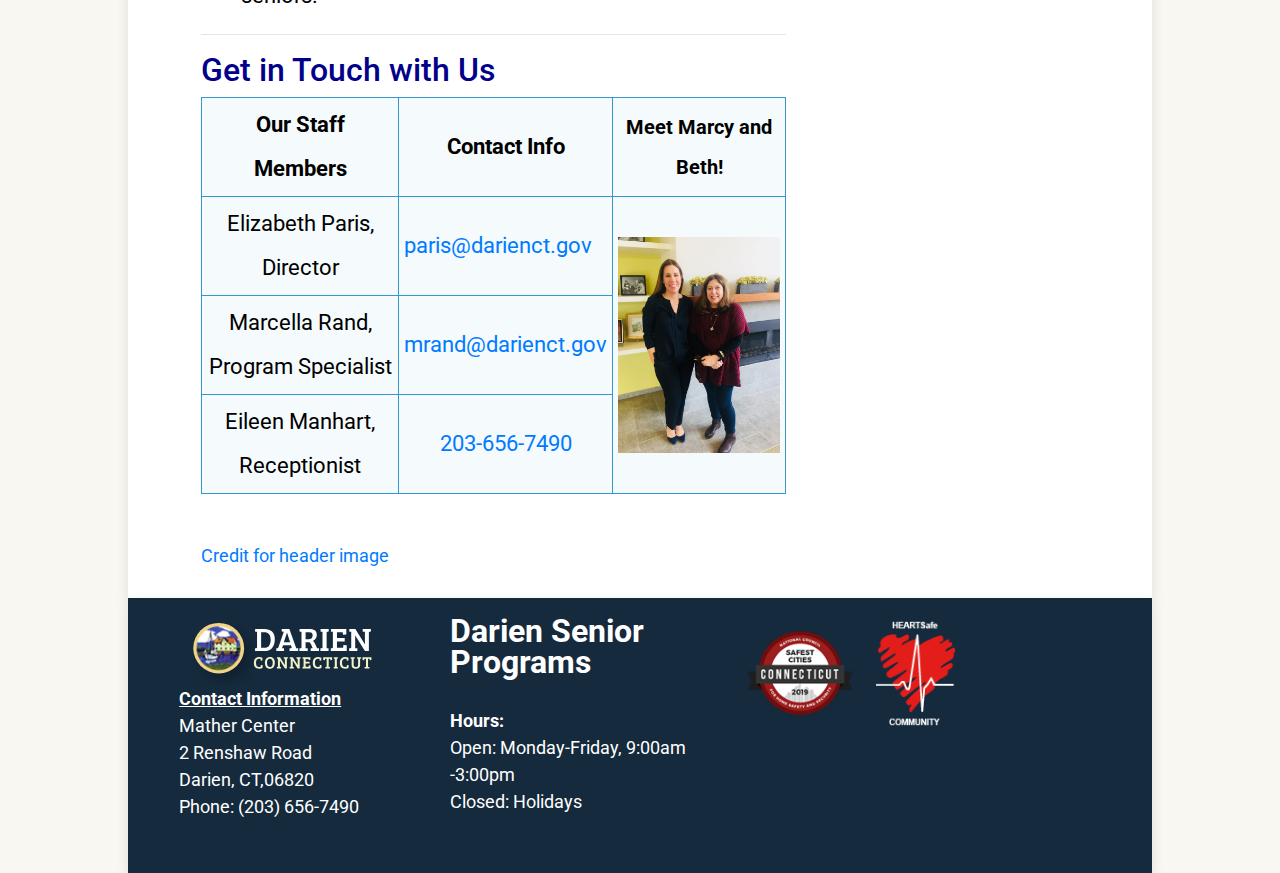
==== commit 15209d80: "Update AboutUs.html" ====
--- a/Pages/AboutUs.html
+++ b/Pages/AboutUs.html
@@ -98,7 +98,7 @@
             <tr>
                <th>Our Staff Members</th>
                <th>Contact Info</th>
-               <th>Meet Marcy and Beth!</th>
+               <th style="font-size: 20px;">Meet Marcy and Beth!</th>
             </tr>
             <tr>
                <td>Elizabeth Paris, Director</td>
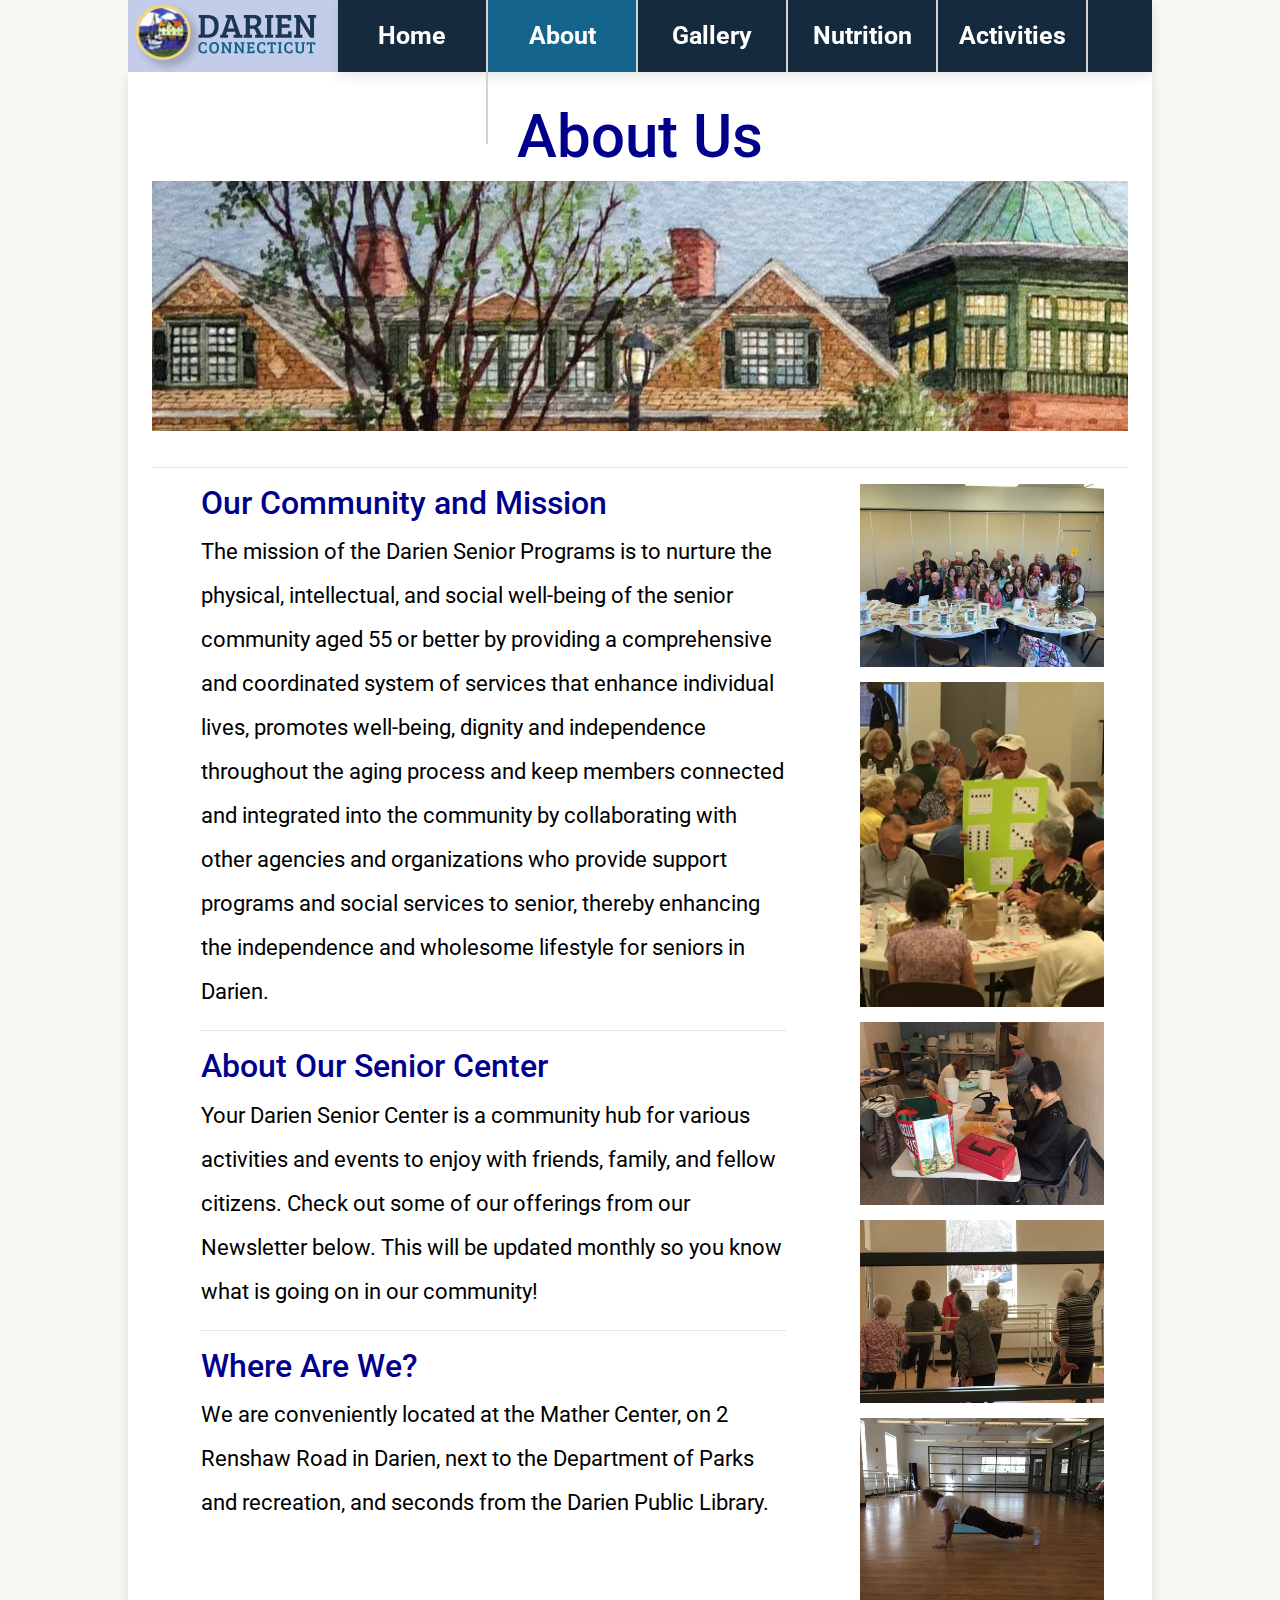
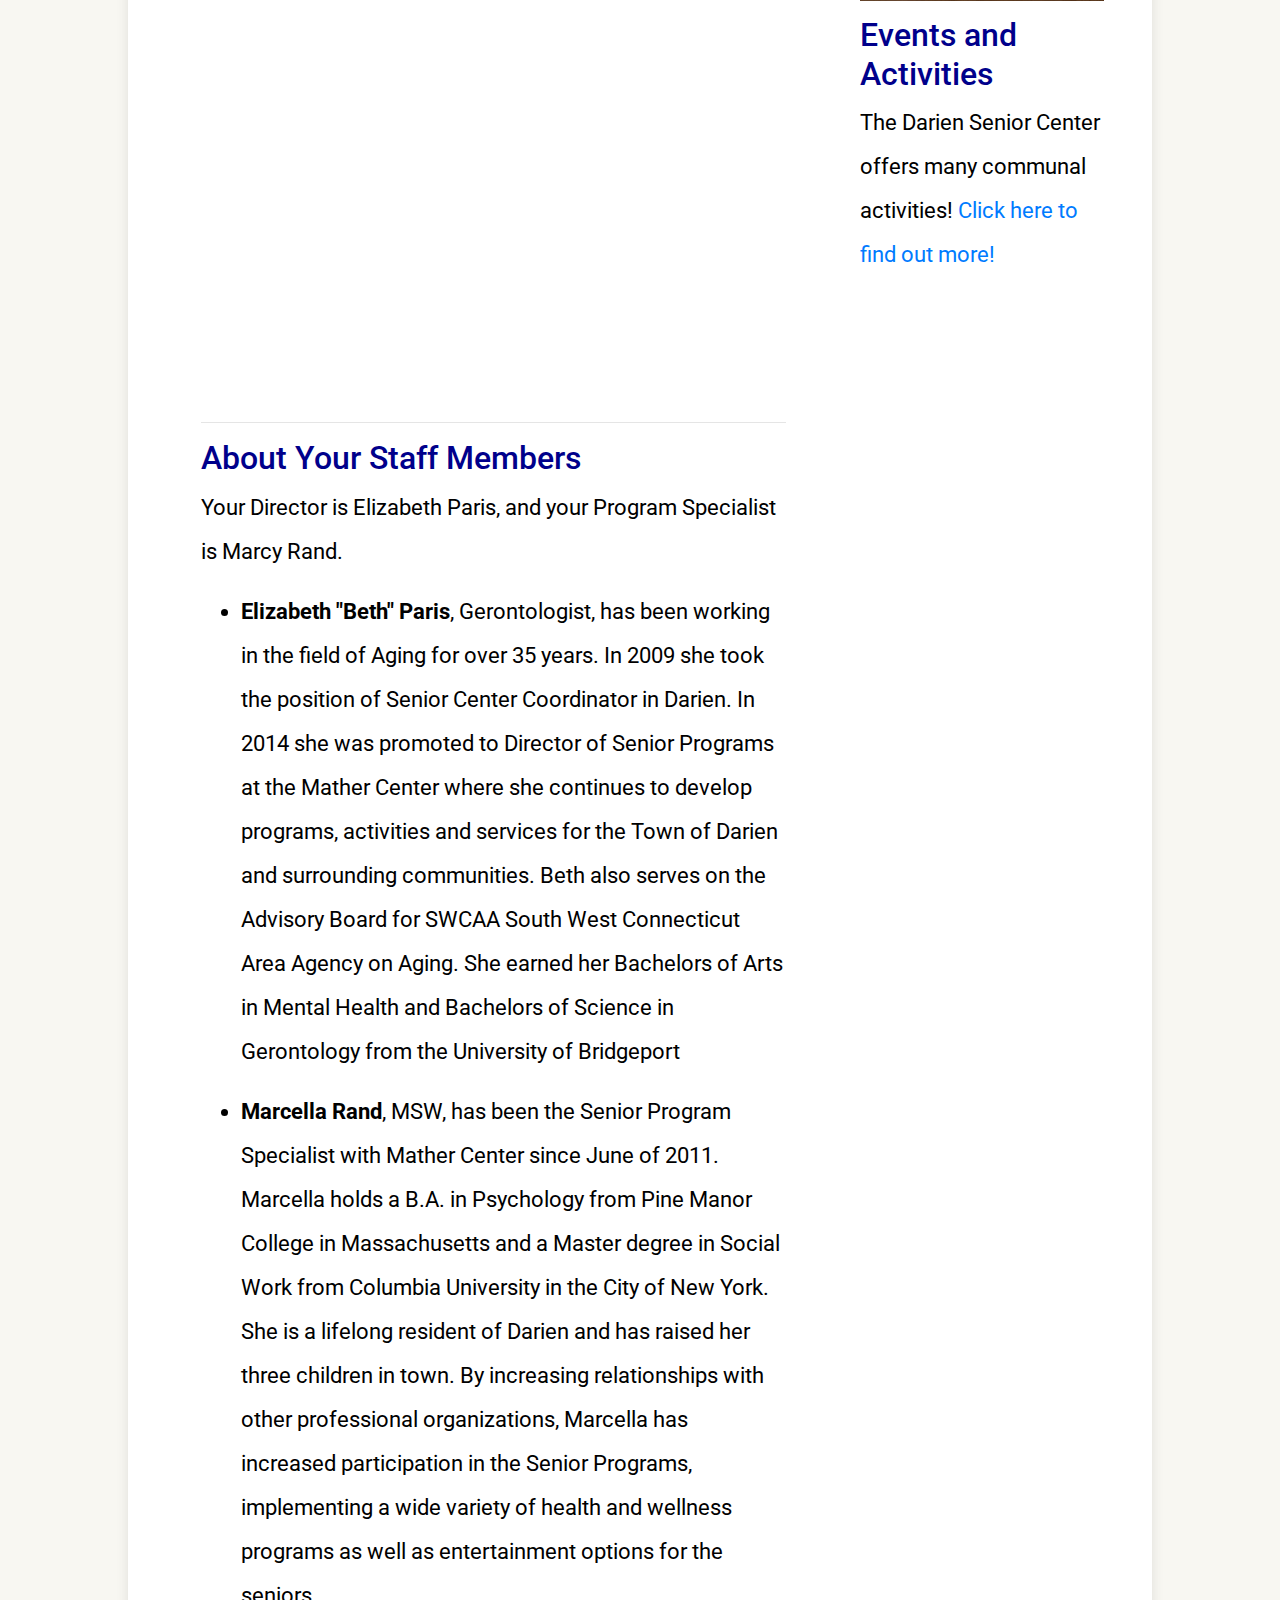
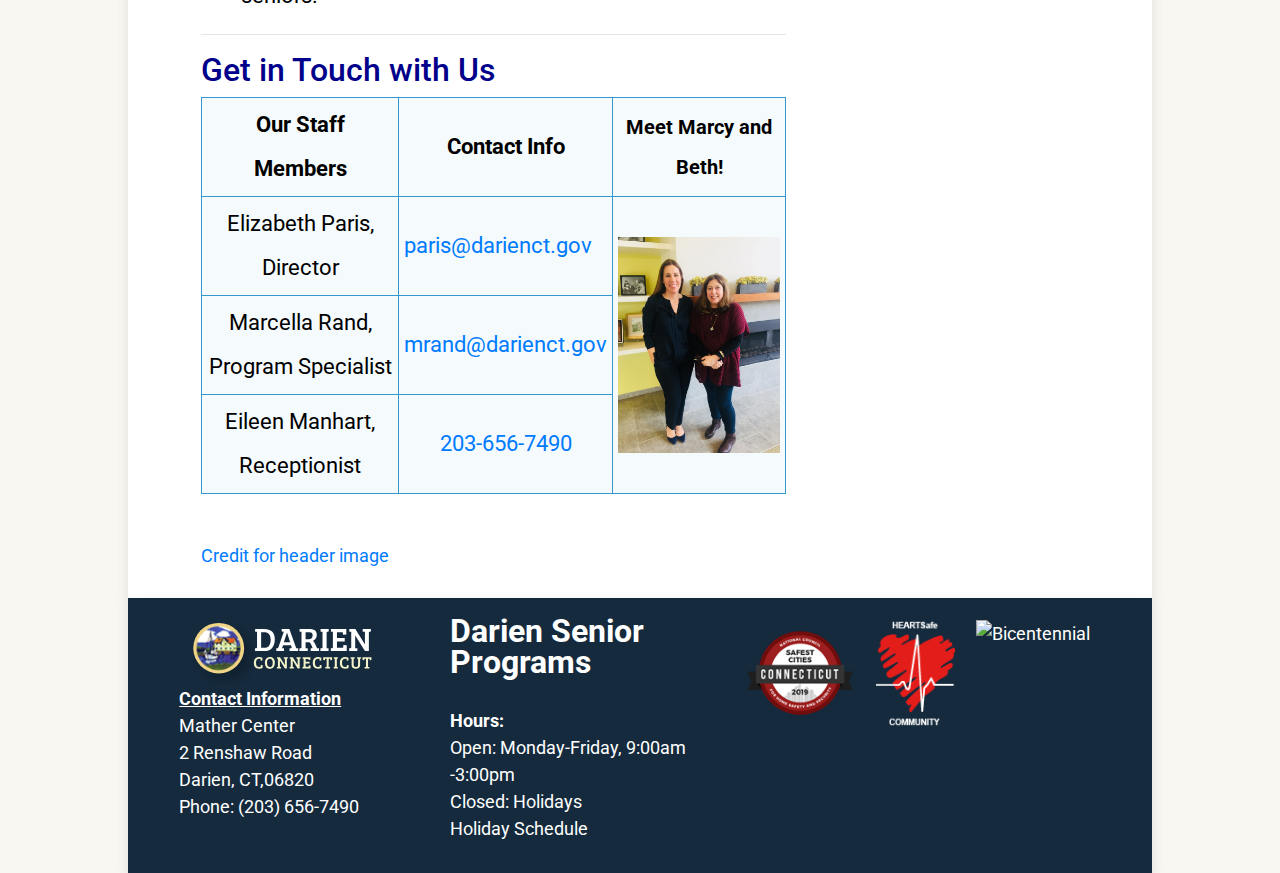
==== commit 528f3538: "Add files via upload" ====
--- a/Pages/AboutUs.html
+++ b/Pages/AboutUs.html
@@ -137,6 +137,8 @@
             <b>Hours:</b><br>
             Open: Monday-Friday, 9:00am -3:00pm<br>
             Closed: Holidays<br>
+            <a href="http://www.darienct.gov/content/28025/28573.aspx" target=blank>Holiday Schedule</a>
+
          </div>
          <div class="col-5">
             <div class="row p-0 m-0">
@@ -148,7 +150,7 @@
                   <img alt="HEARTsafe" src="../Images/darien-footer-heartsafe.png" class="img-fluid">
                </a>
                <a target="_blank" href="http://www.darienct.gov/2020">
-                  <img alt="Bicentennial" src="../Images/Bicentennial.svg" height="120px">
+                  <img alt="Bicentennial" src="../Images/Bicentennial.png" class="img-fluid">
                </a>
             </div>
          </div>
--- a/Style/aboutus.css
+++ b/Style/aboutus.css
@@ -95,6 +95,9 @@
   background-position: left;
   background-repeat: no-repeat;
 }
+#faqLink { 
+  padding-left: 20px;
+}
 
 .embed-resp{
 	position: relative;
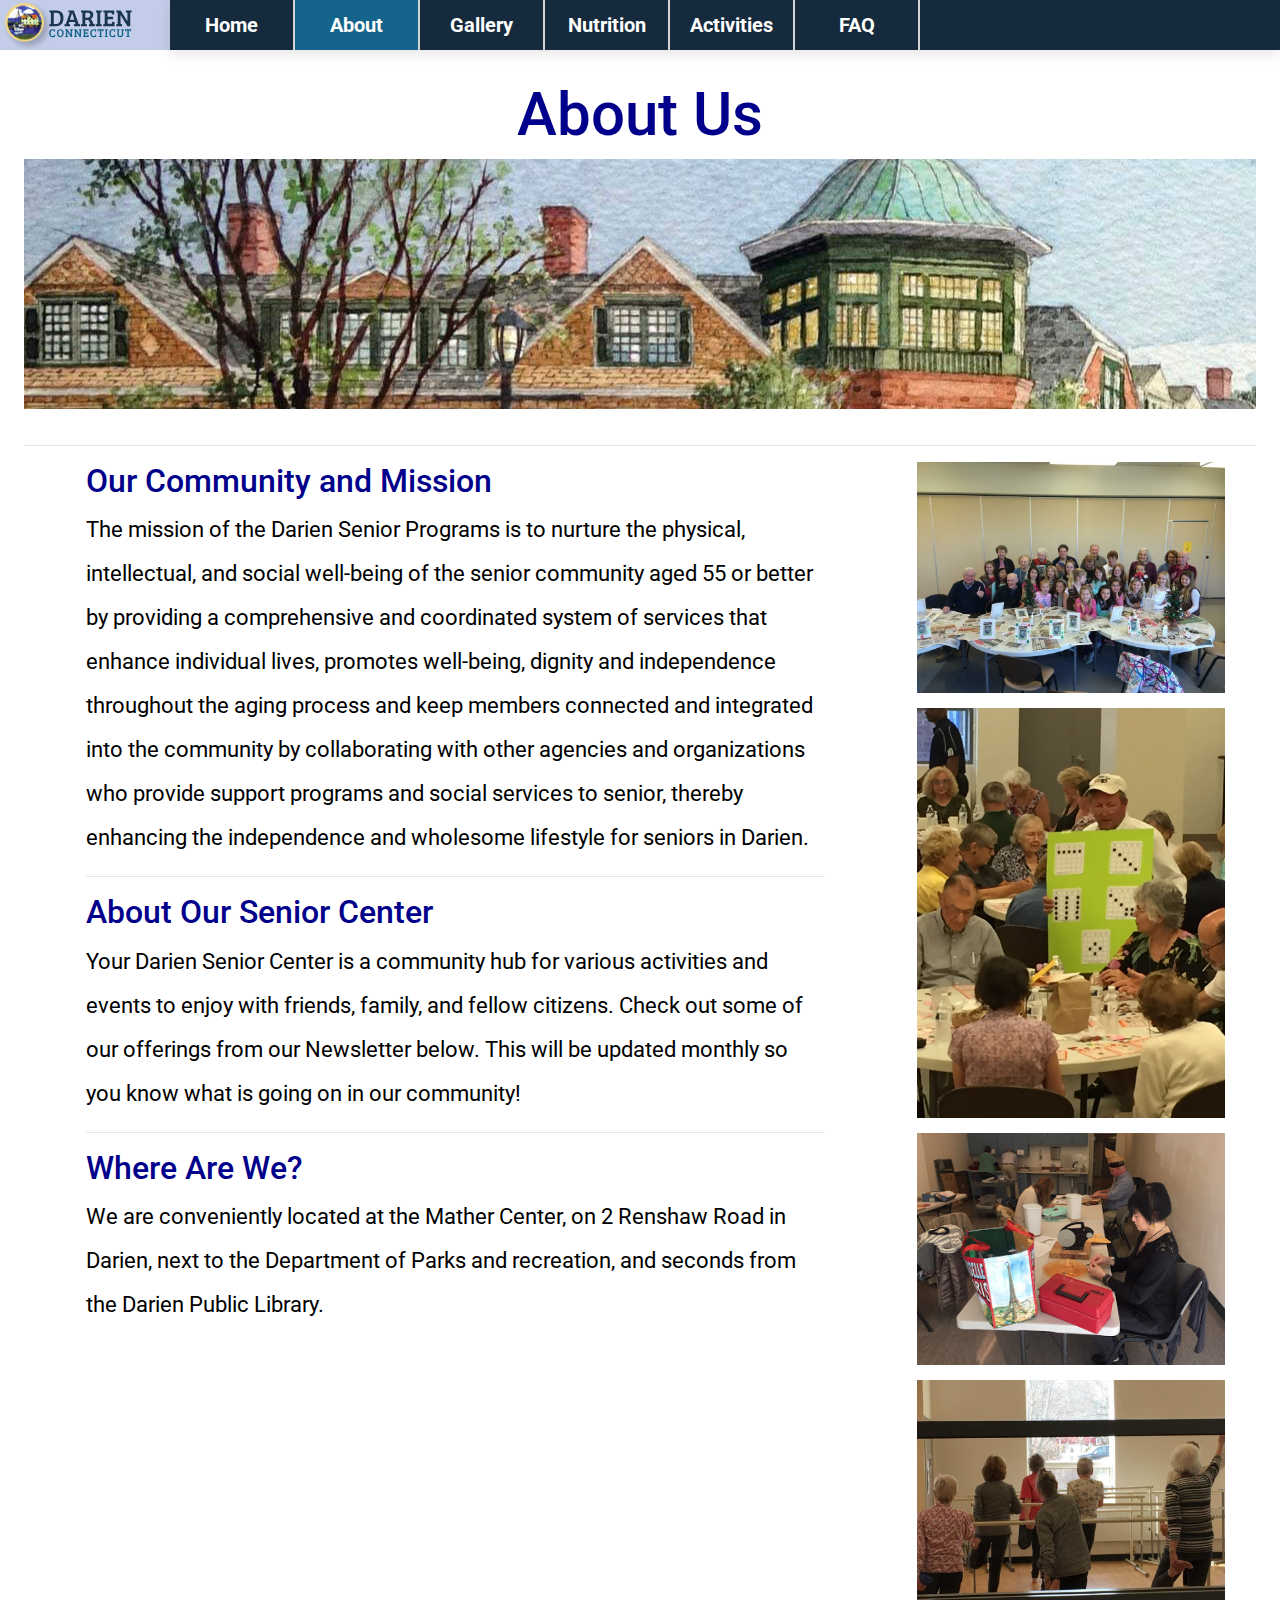
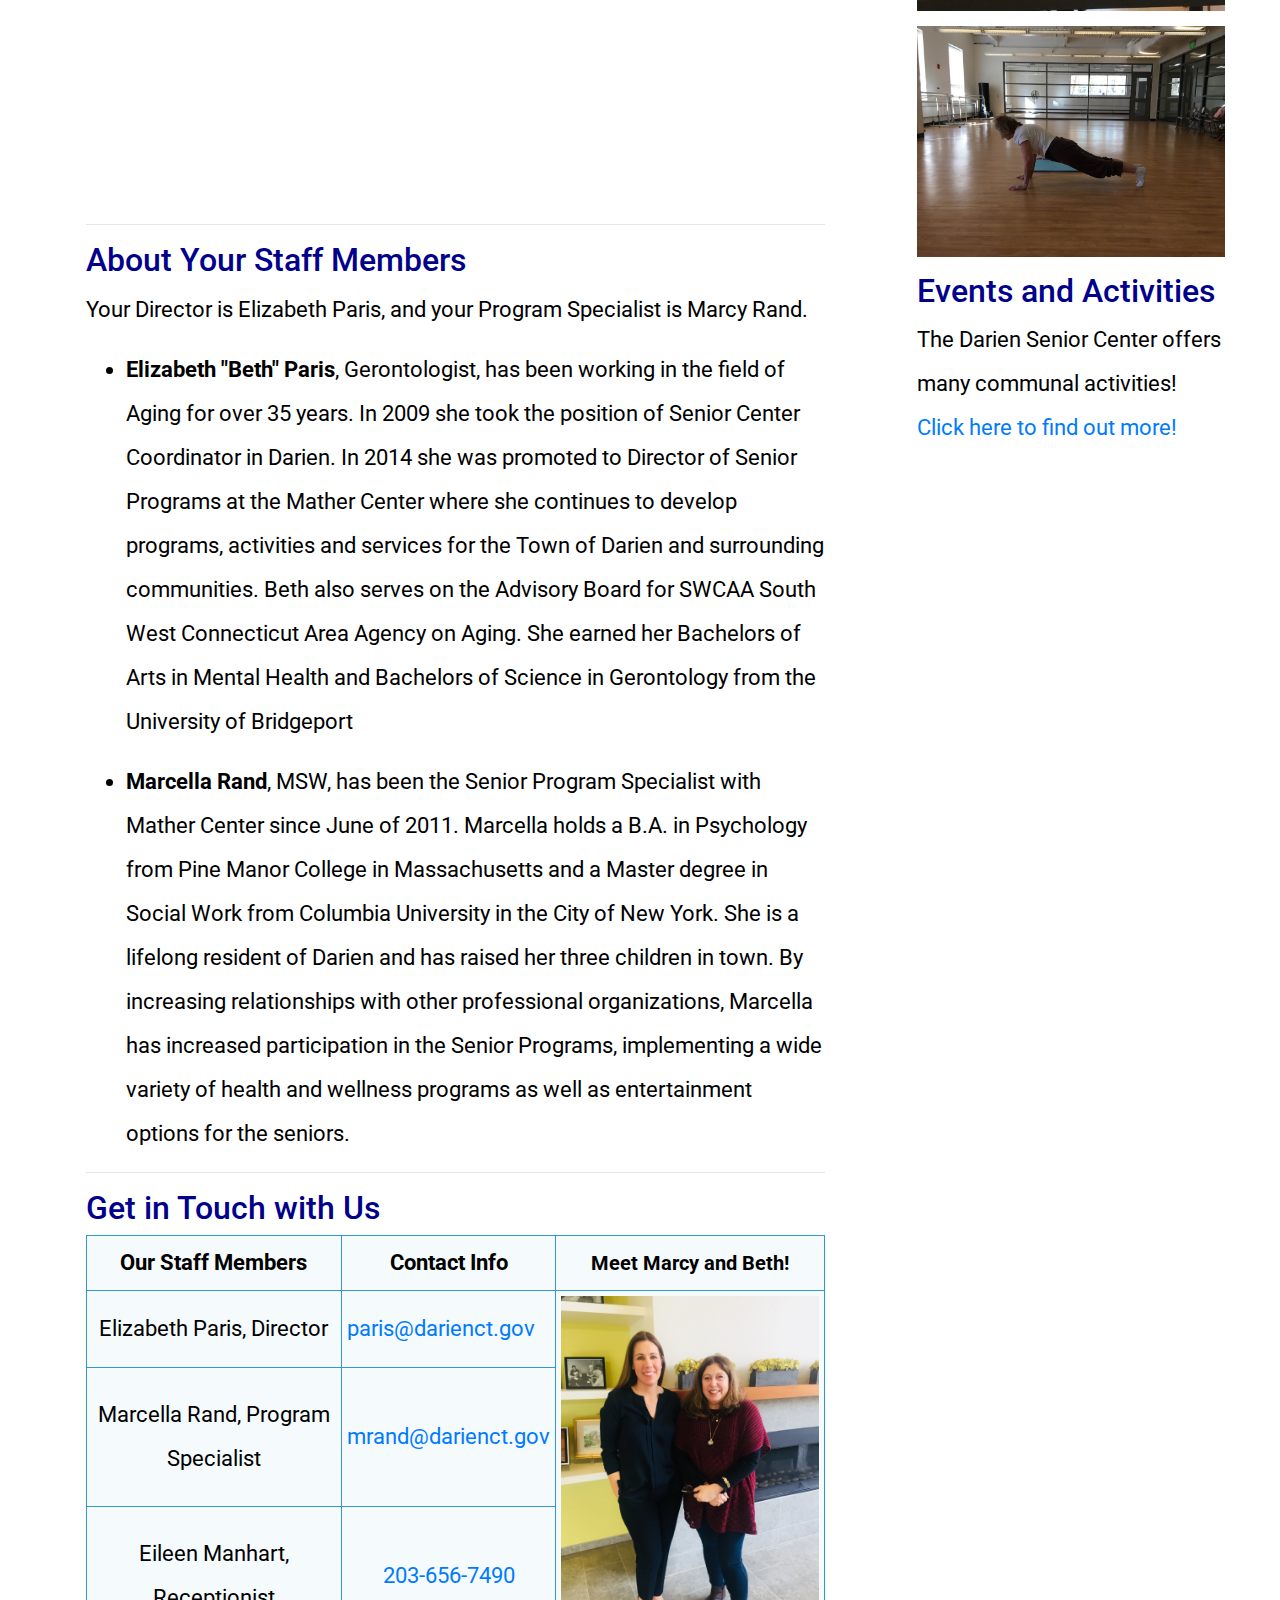
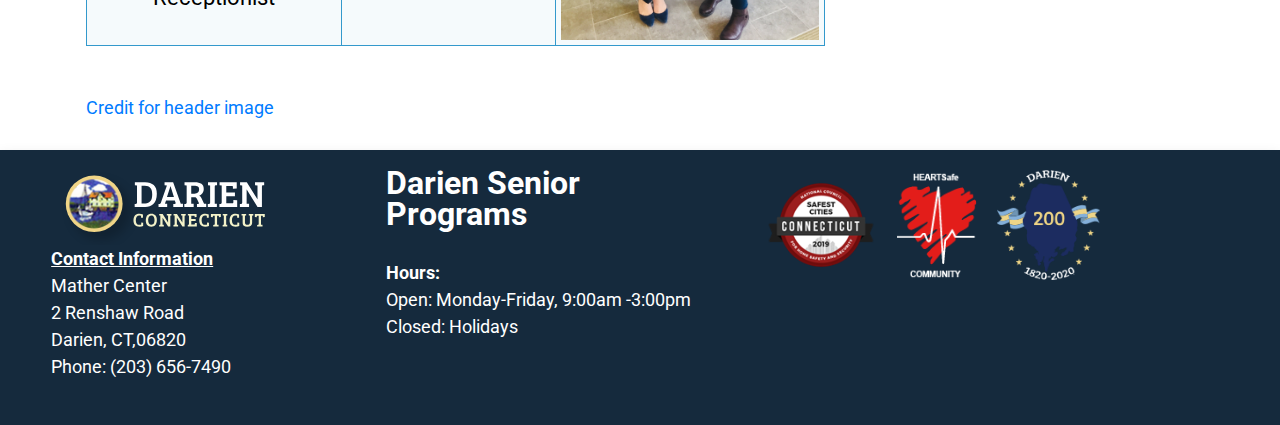
==== commit 8382014c: "scaling, footer, formatting, and gallery captions" ====
--- a/Pages/AboutUs.html
+++ b/Pages/AboutUs.html
@@ -137,8 +137,6 @@
             <b>Hours:</b><br>
             Open: Monday-Friday, 9:00am -3:00pm<br>
             Closed: Holidays<br>
-            <a href="http://www.darienct.gov/content/28025/28573.aspx" target=blank>Holiday Schedule</a>
-
          </div>
          <div class="col-5">
             <div class="row p-0 m-0">
--- a/Style/style.css
+++ b/Style/style.css
@@ -102,7 +102,7 @@
   color: goldenrod;
 }
 
-@media only screen and (max-width: 1200px) {
+@media only screen and (max-width: 1300px) {
 	
   #fullnav {
     height: 50px;
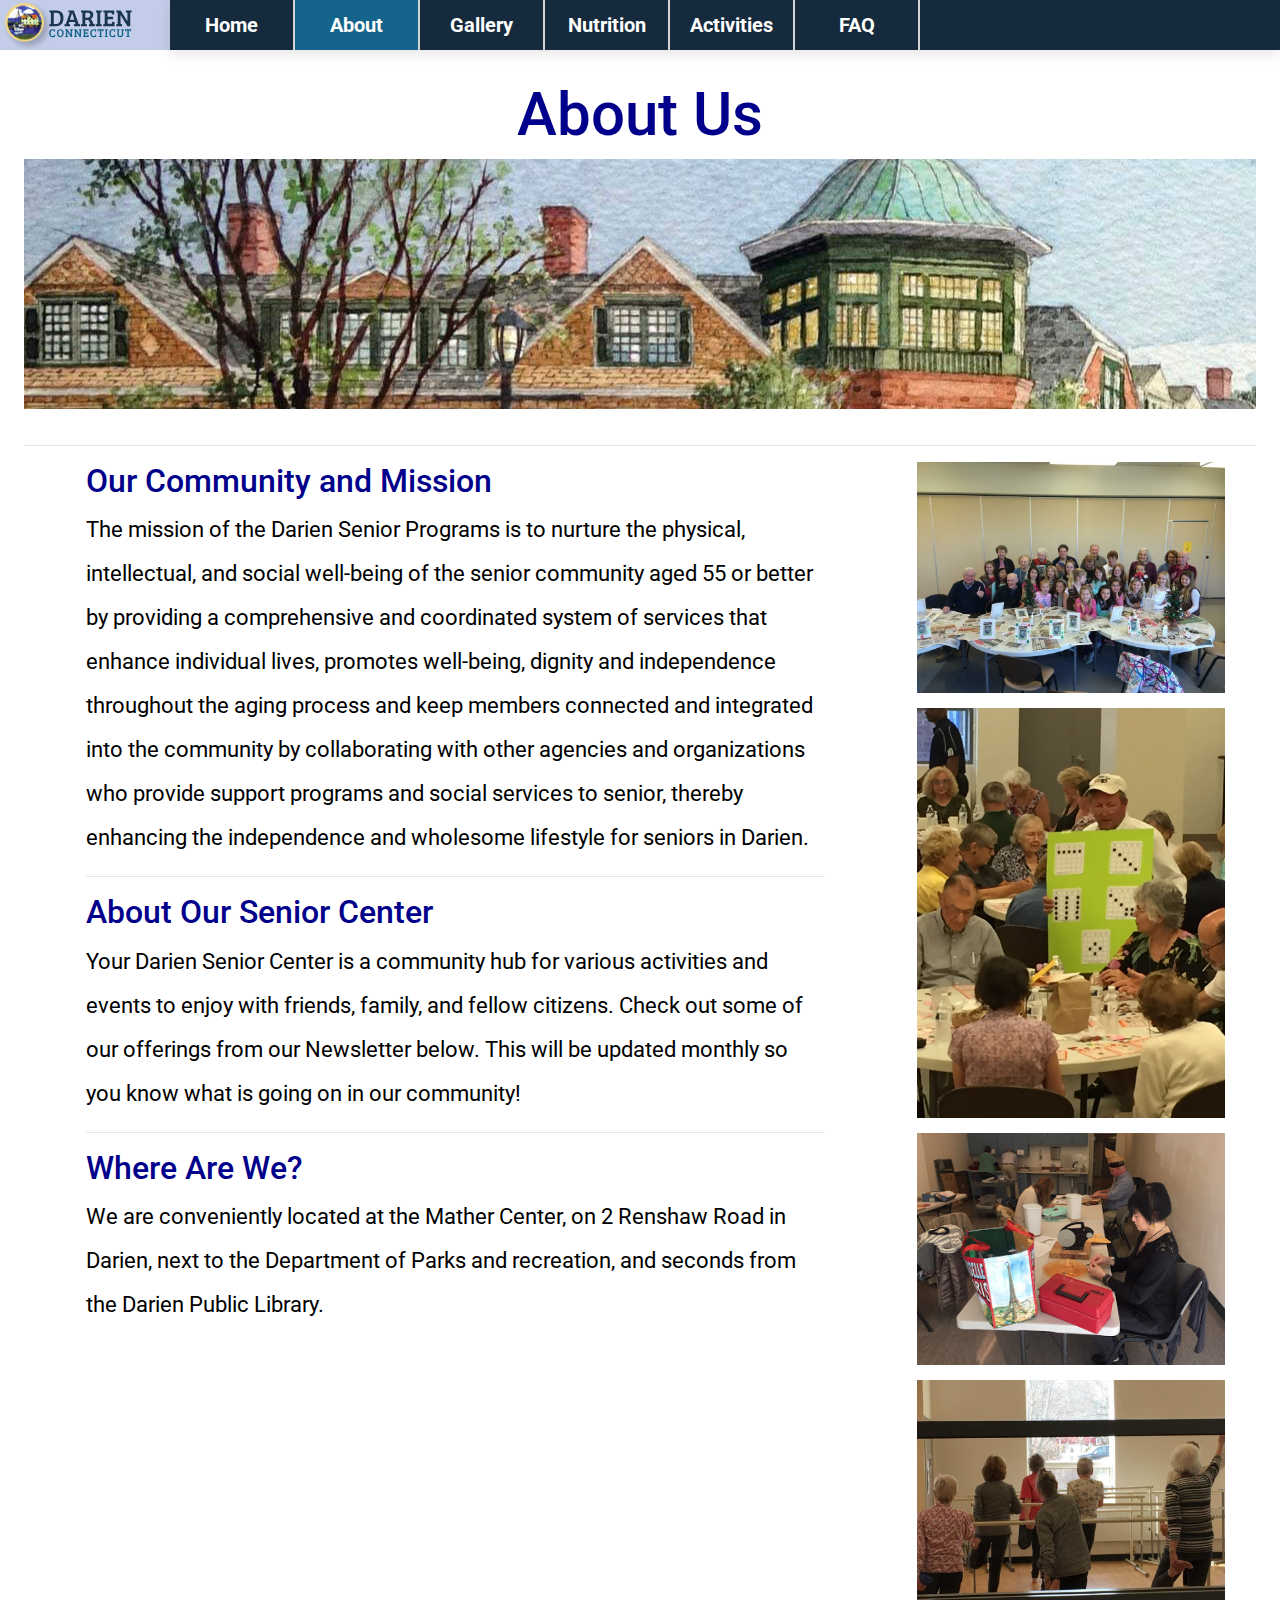
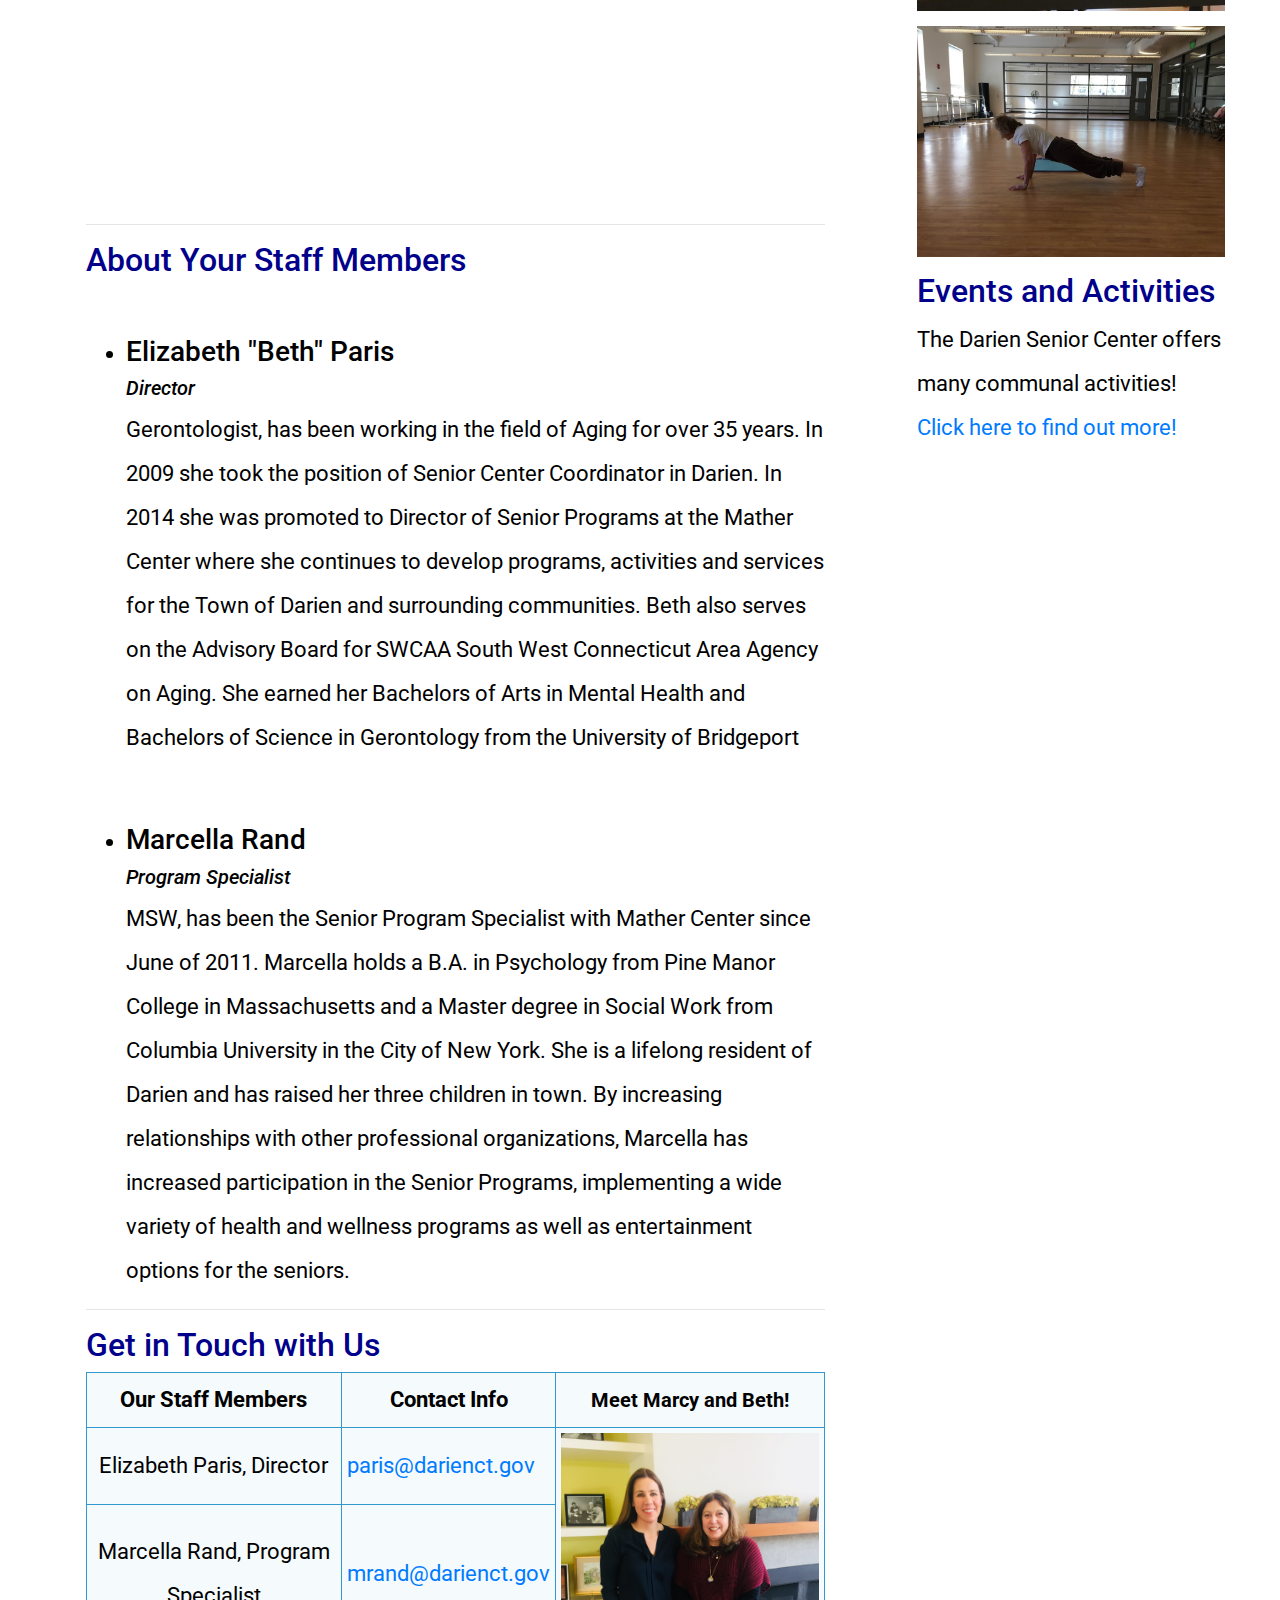
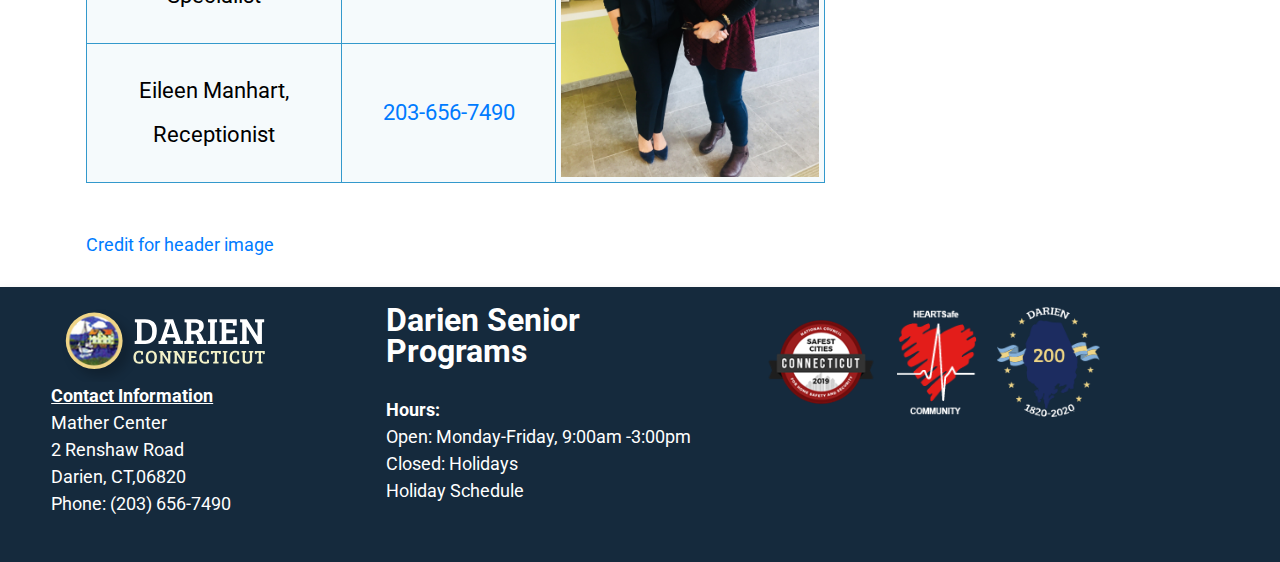
==== commit 349ddde6: "Update AboutUs.html" ====
--- a/Pages/AboutUs.html
+++ b/Pages/AboutUs.html
@@ -71,25 +71,34 @@
             width="600" height="450" style="border:1px solid white; border-width: 1px;" allowfullscreen=""></iframe>
          <hr />
          <h2>About Your Staff Members</h2>
-         <p>Your Director is Elizabeth Paris, and your Program Specialist is Marcy Rand.</p>
+         <br>
          <ul>
             <li>
-               <p class="solid"><b>Elizabeth "Beth" Paris</b>, Gerontologist, has been working in the field of Aging for
+                  <div class="infoBorder">
+                  <h3>Elizabeth "Beth" Paris</h3>
+                  <h5><i>Director</i></h5>
+                  <p class="solid">Gerontologist, has been working in the field of Aging for
                   over 35 years. In 2009 she took the position of Senior Center Coordinator in Darien. In 2014 she was
                   promoted to Director of Senior Programs at the Mather Center where she continues to develop programs,
                   activities and services for the Town of Darien and surrounding communities. Beth also serves on the
                   Advisory Board for SWCAA South West Connecticut Area Agency on Aging. She earned her Bachelors of Arts
                   in Mental Health and Bachelors of Science in Gerontology from the University of Bridgeport
                </p>
+            </div>
             </li>
+            <br>
             <li>
-               <p class="solid"><b>Marcella Rand</b>, MSW, has been the Senior Program Specialist with Mather Center
+                  <div class="infoBorder">
+                  <h3>Marcella Rand</h3>
+                  <h5><i>Program Specialist</i></h5>
+                  <p class="solid"> MSW, has been the Senior Program Specialist with Mather Center
                   since June of 2011. Marcella holds a B.A. in Psychology from Pine Manor College in Massachusetts and a
                   Master degree in Social Work from Columbia University in the City of New York. She is a lifelong
                   resident of Darien and has raised her three children in town. By increasing relationships with other
                   professional organizations, Marcella has increased participation in the Senior Programs, implementing
                   a wide variety of health and wellness programs as well as entertainment options for the seniors.
                </p>
+            </div>
             </li>
          </ul>
          <hr />
@@ -137,6 +146,8 @@
             <b>Hours:</b><br>
             Open: Monday-Friday, 9:00am -3:00pm<br>
             Closed: Holidays<br>
+            <a href="http://www.darienct.gov/content/28025/28573.aspx" target=blank>Holiday Schedule</a>
+
          </div>
          <div class="col-5">
             <div class="row p-0 m-0">
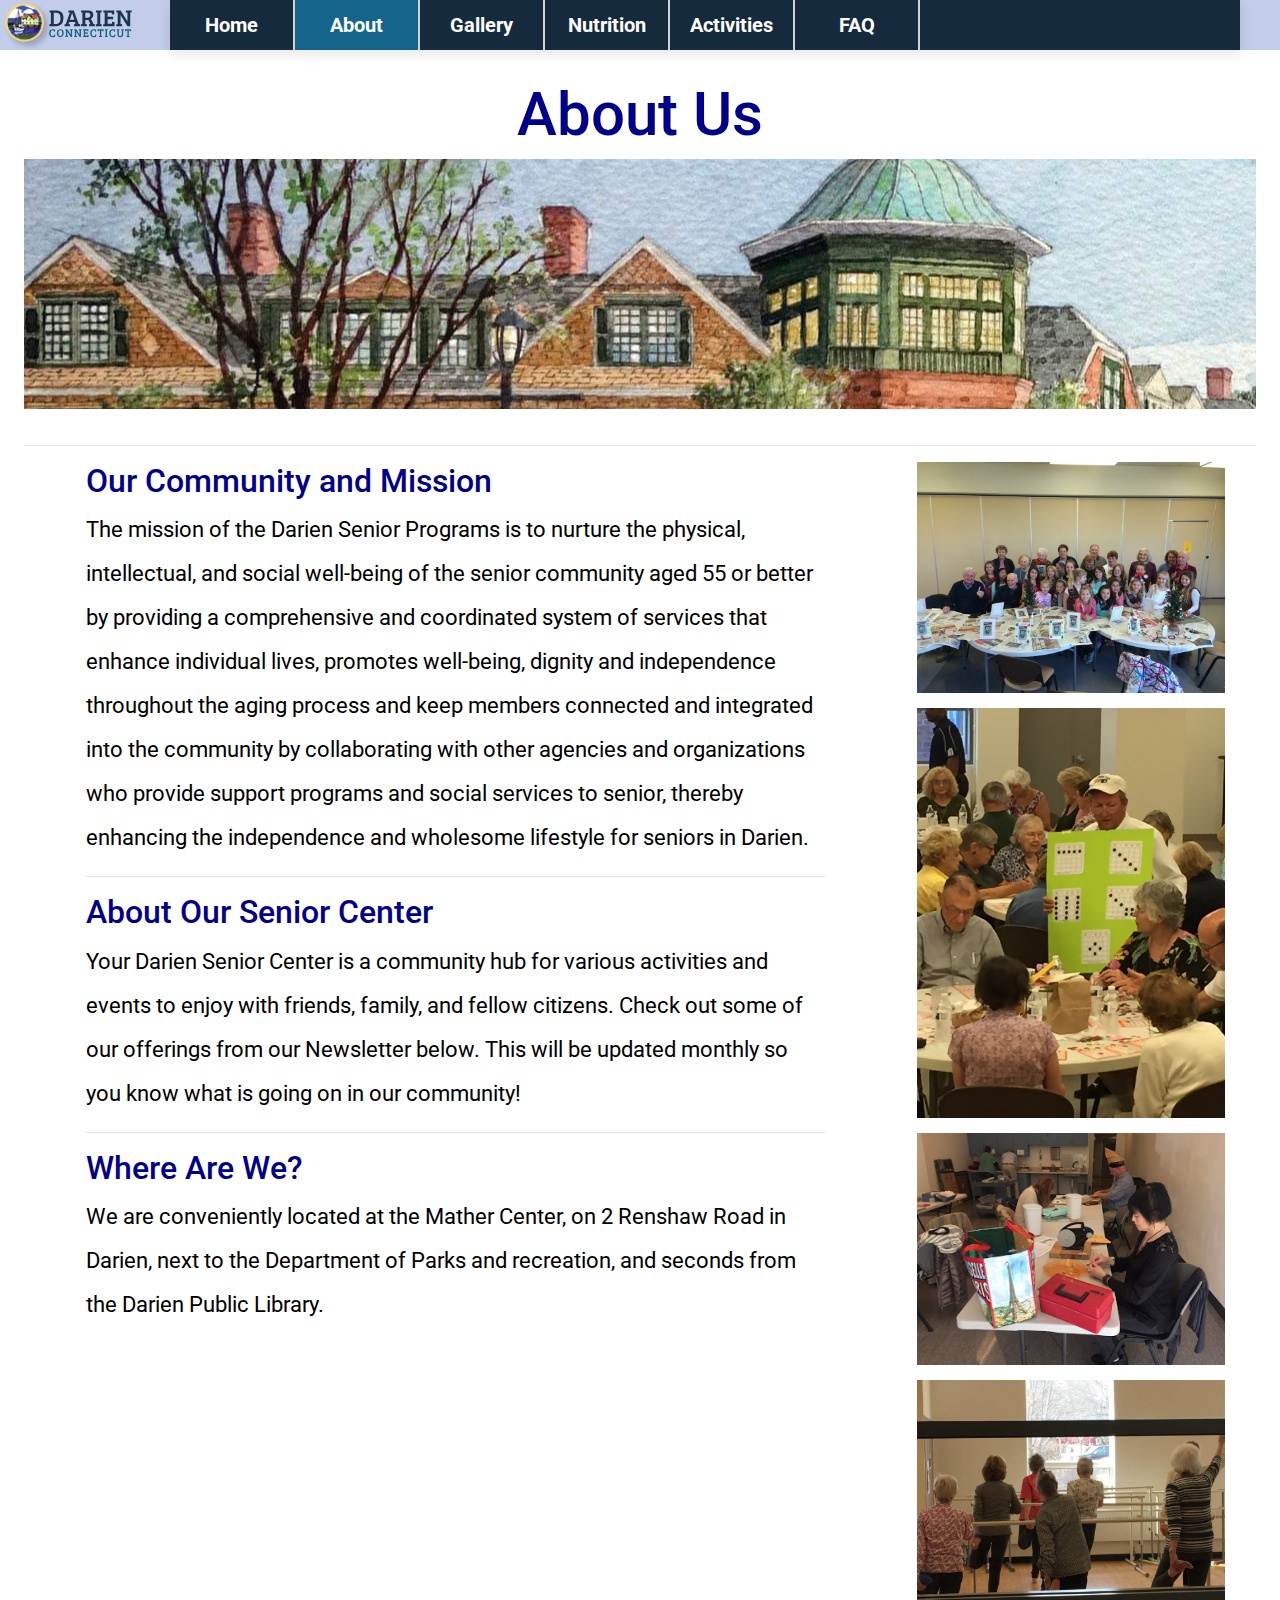
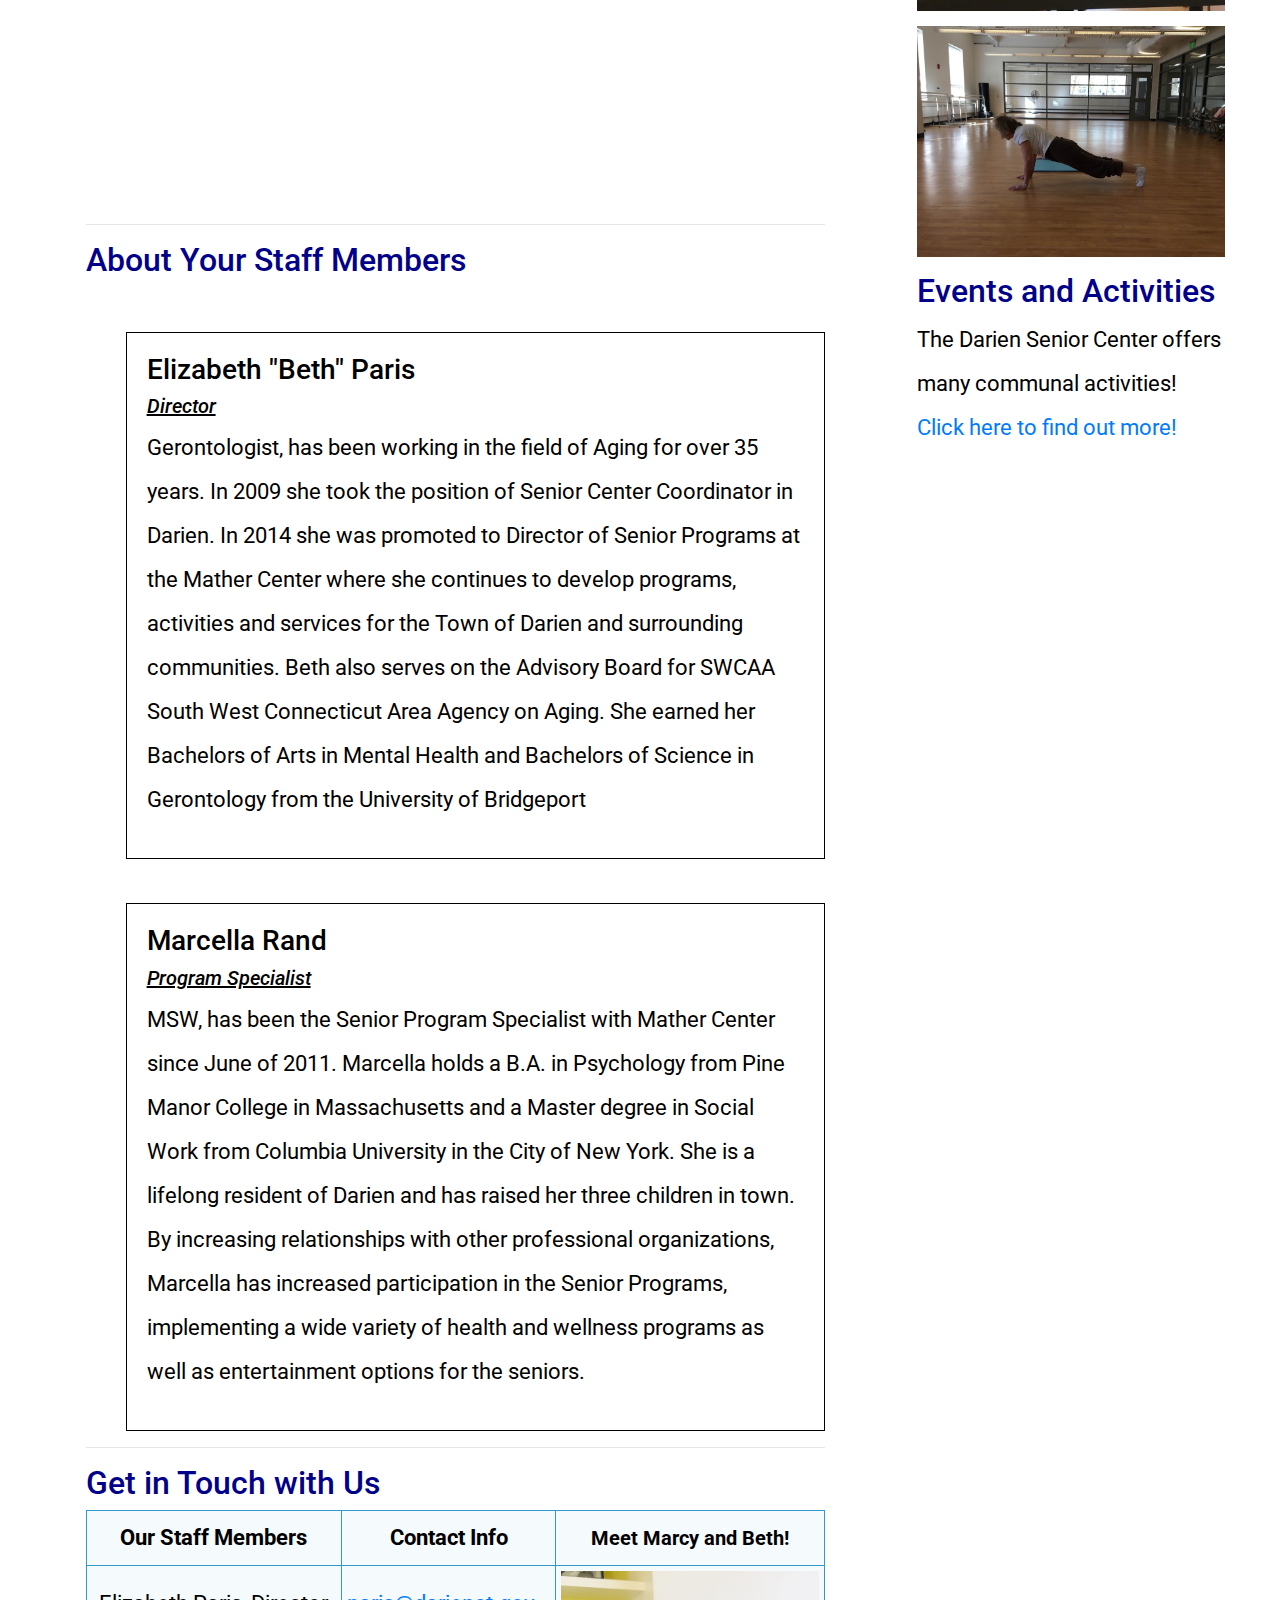
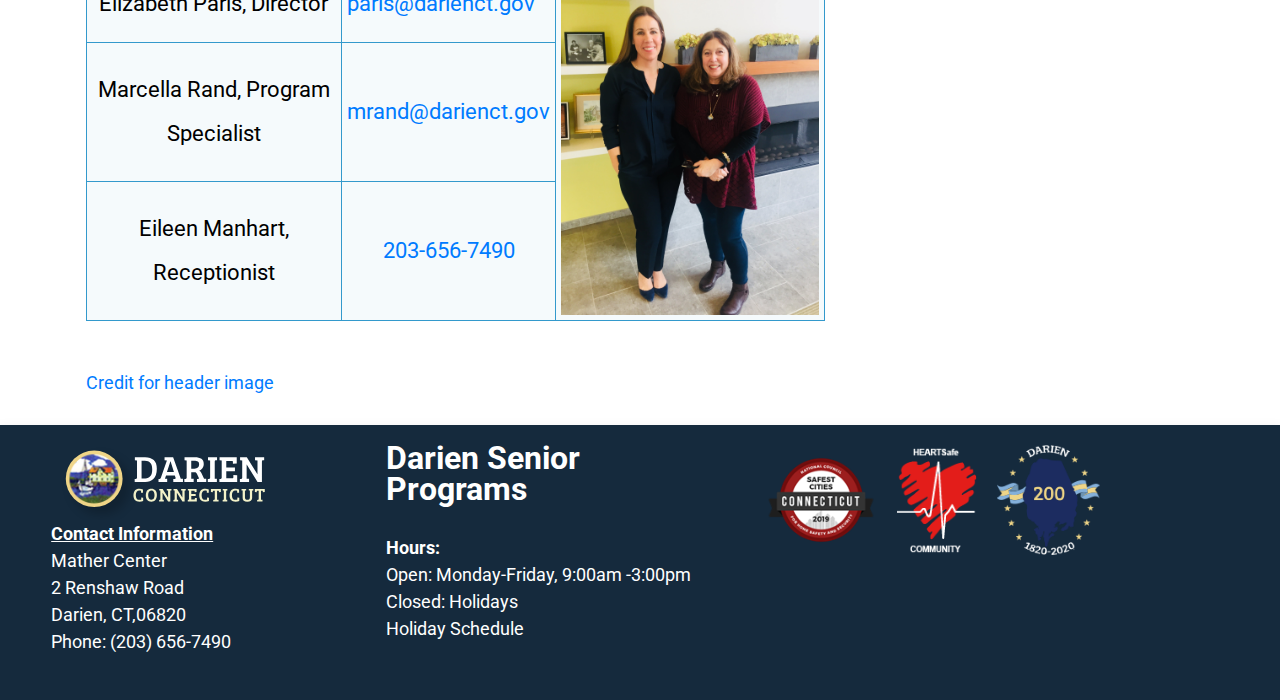
==== commit 04739a79: "naming and comments" ====
--- a/Pages/AboutUs.html
+++ b/Pages/AboutUs.html
@@ -36,17 +36,20 @@
 
       <hr />
       <aside>
-         <img src="../Images/AboutUs/Senior15.jpg" alt="Table Celebration">
-         <img src="../Images/AboutUs/Senior11.jpg" alt="Games">
-         <img src="../Images/AboutUs/Senior12.jpg" alt="Activities">
-         <img src="../Images/AboutUs/Senior13.jpg" alt="Yoga">
-         <img src="../Images/AboutUs/Senior14.jpg" alt="Exercise">
+         <img src="../Images/AboutUs/aside1.jpg" alt="Table Celebration">
+         <img src="../Images/AboutUs/aside2.jpg" alt="Games">
+         <img src="../Images/AboutUs/aside3.jpg" alt="Activities">
+         <img src="../Images/AboutUs/aside4.jpg" alt="Yoga">
+         <img src="../Images/AboutUs/aside5.jpg" alt="Exercise">
          <h2>Events and Activities </h2>
+		  
+		  <!--Link to the activities page-->
          <p>The Darien Senior Center offers many communal activities! <a href=Activities.html>Click here to find out
                more!</a>
          </p>
       </aside>
       <main>
+		  <!--This is for information about the center-->
          <h2>Our Community and Mission</h2>
          <p>The mission of the Darien Senior Programs is to nurture the physical, intellectual, and social well-being of
             the senior community aged 55 or better by providing a comprehensive and coordinated system of services that
@@ -66,10 +69,13 @@
          <p>We are conveniently located at the Mather Center, on 2 Renshaw Road in Darien, next to the Department of
             Parks and recreation, and seconds from the Darien Public Library.
          </p>
+		  <!--This iframe embeds Google maps directions into the page-->
          <iframe
             src="https://www.google.com/maps/embed?pb=!1m18!1m12!1m3!1d2681.0699204976486!2d-73.48572223243434!3d41.066735069311804!2m3!1f0!2f0!3f0!3m2!1i1024!2i768!4f13.1!3m3!1m2!1s0x0%3A0x996b488aba0f61b2!2sDarien%20Senior%20Programs!5e1!3m2!1sen!2sus!4v1573403774851!5m2!1sen!2sus"
             width="600" height="450" style="border:1px solid white; border-width: 1px;" allowfullscreen=""></iframe>
          <hr />
+		  
+		  <!--Here are staff bios-->
          <h2>About Your Staff Members</h2>
          <br>
          <ul>
@@ -102,6 +108,8 @@
             </li>
          </ul>
          <hr />
+		  
+		 <!--This is the table for the staff-->
          <h2> Get in Touch with Us</h2>
          <table>
             <tr>
--- a/Style/aboutus.css
+++ b/Style/aboutus.css
@@ -1,9 +1,14 @@
+/*
+About Us css is shared with FAQ css
+*/
+
 body {
   font-family: 'Roboto', Verdana, Arial, sans-serif;
   line-height: 2.0;
   font-size: 22px;
   color: black;
 }
+
 
 .container {
   margin-top: 72px;
@@ -33,6 +38,10 @@
   padding: 0 2.5%;
 }
 
+ul {
+  list-style-type: none;
+}
+
 aside img {
   margin-bottom: 15px;
 }
@@ -40,7 +49,9 @@
 main {
   width: auto;
 }
-
+h5 {
+  text-decoration: underline;
+}
 img {
   max-width: 100%;
   height: auto;
@@ -89,7 +100,7 @@
 
 #bannerimage {
   width: 100%;
-  background-image: url(../Images/AboutUs/Darien.jpg);
+  background-image: url(../Images/AboutUs/Darien.jpg); /*Link to header image here */
   height: 250px;
   background-color: skyblue;
   background-position: left;
@@ -110,6 +121,10 @@
     left: 0;
     width: 100%;
     height: 100%;
+}
+.infoBorder {
+  border: 1px solid black;
+  padding: 20px;
 }
 
 @media only screen and (max-width: 1030px) {
--- a/Style/style.css
+++ b/Style/style.css
@@ -1,3 +1,7 @@
+/*
+This is the generic style sheet used on all the pages
+*/
+
 #fullnav {
   width: 80%;
   max-width: 80%;
@@ -14,7 +18,7 @@
 
 nav {
   height: 100%;
-  width: 100% - 210px;
+  width: calc(100% - 210px);
   text-align: center;
   background-color: #152A3D;
   font-family: 'Roboto', Verdana, Arial, sans-serif;
@@ -58,6 +62,9 @@
   color: white;
 }
 
+/*
+Active class is used to specify the current page
+*/
 .active {
   background-color: #15648B;
 }
@@ -102,6 +109,10 @@
   color: goldenrod;
 }
 
+/*
+Media query section for device compatibility
+*/
+
 @media only screen and (max-width: 1300px) {
 	
   #fullnav {
